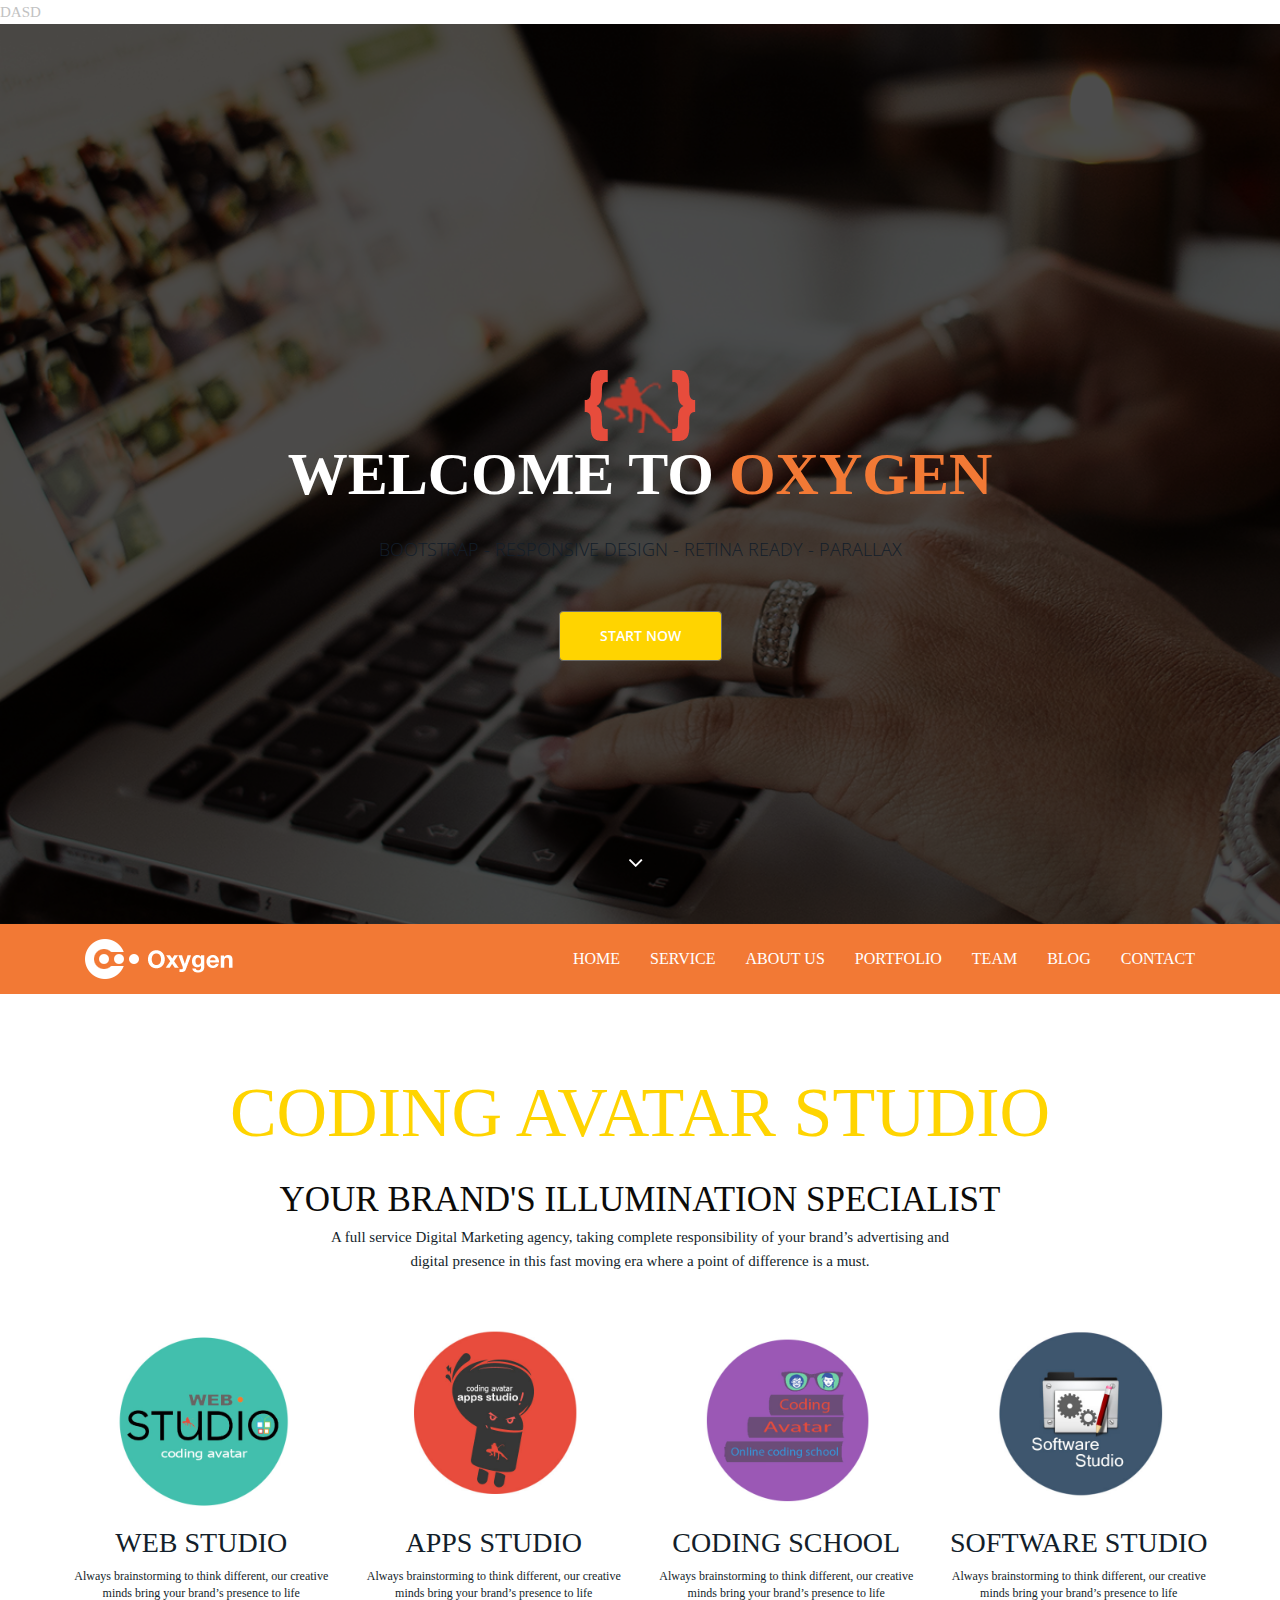
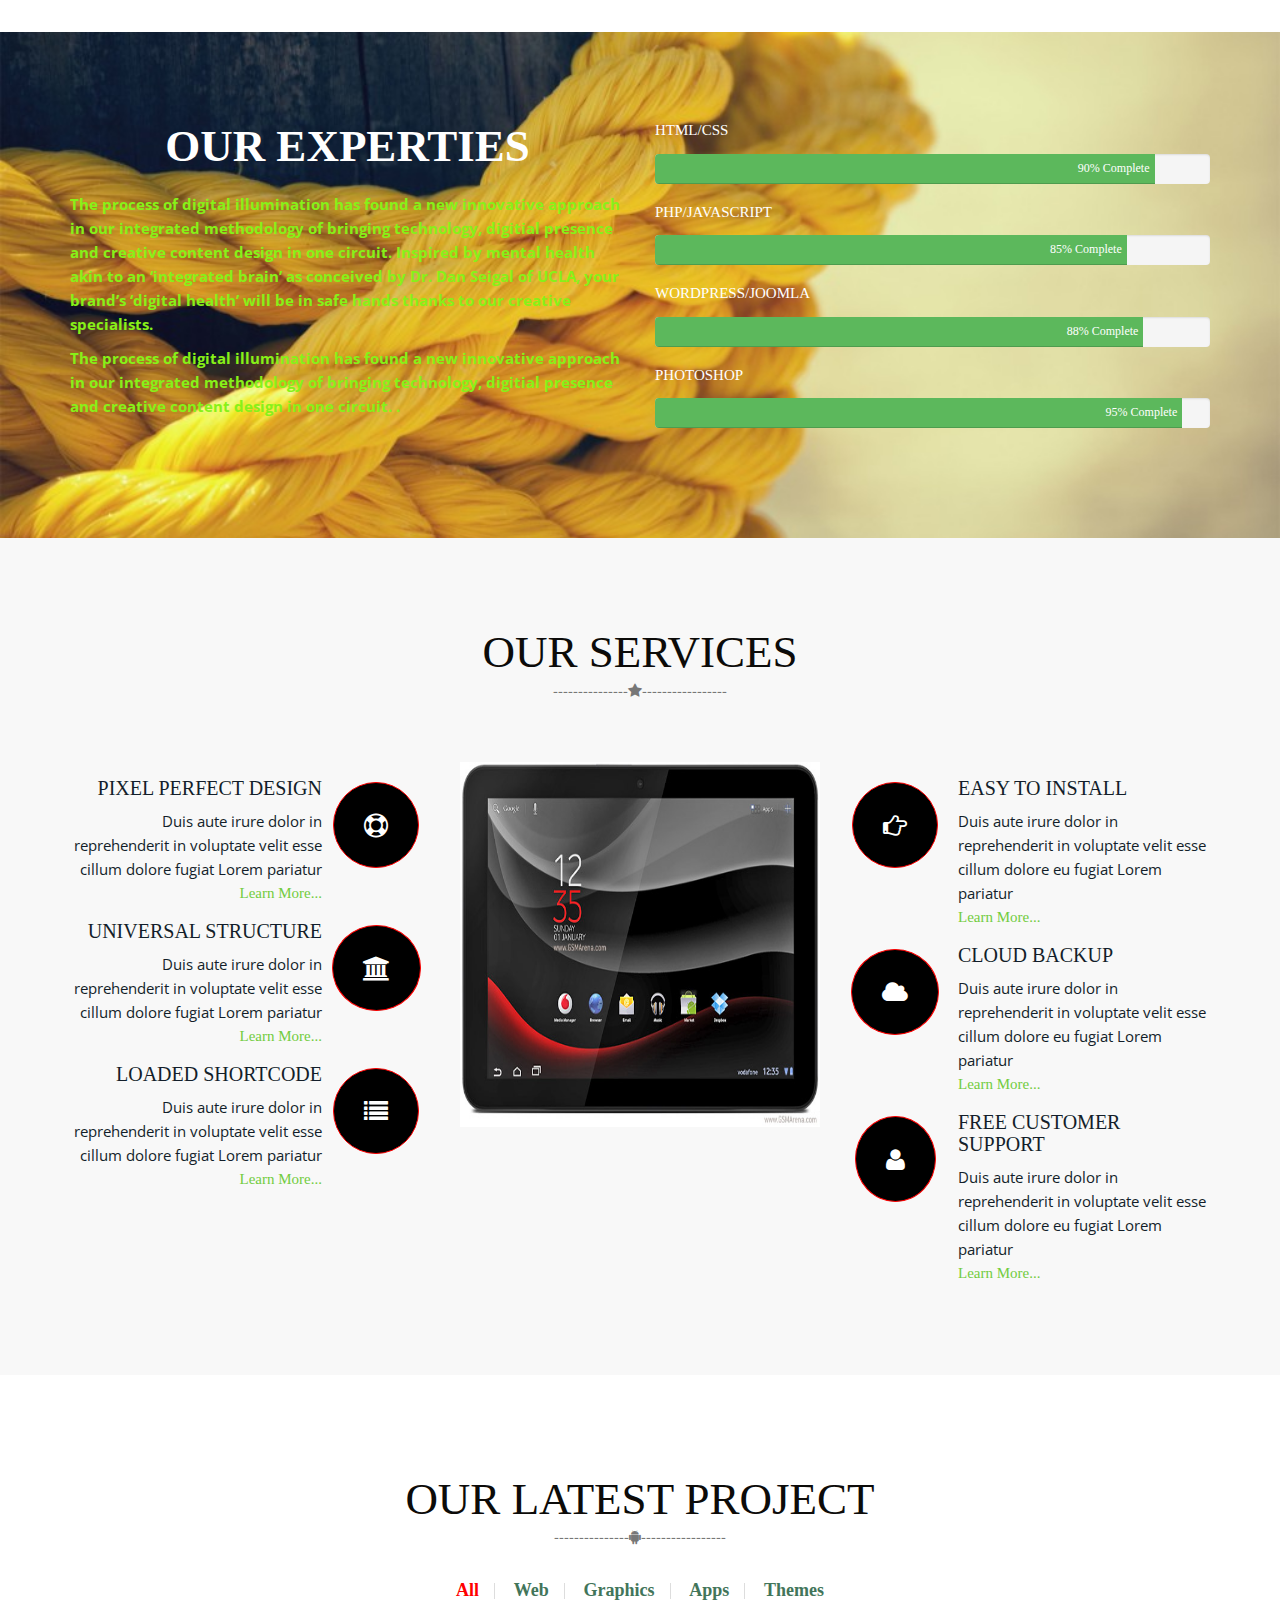
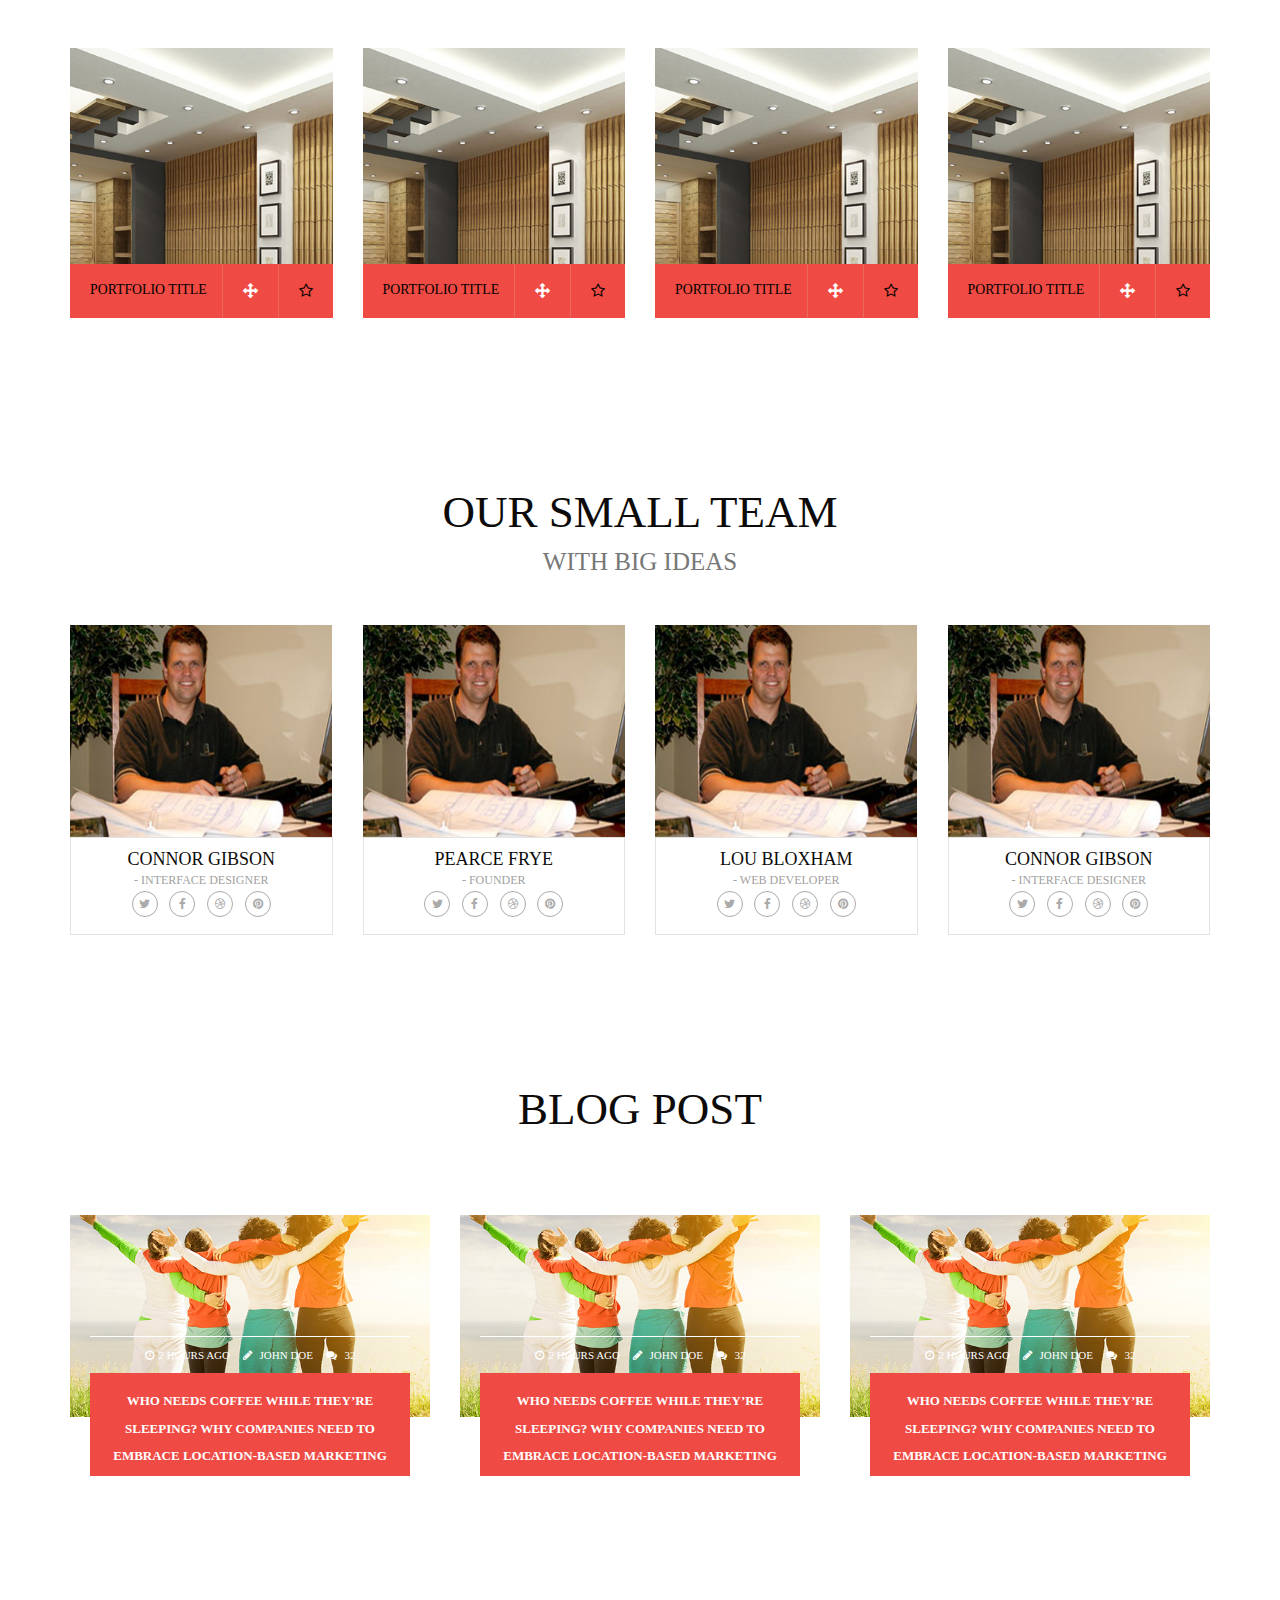
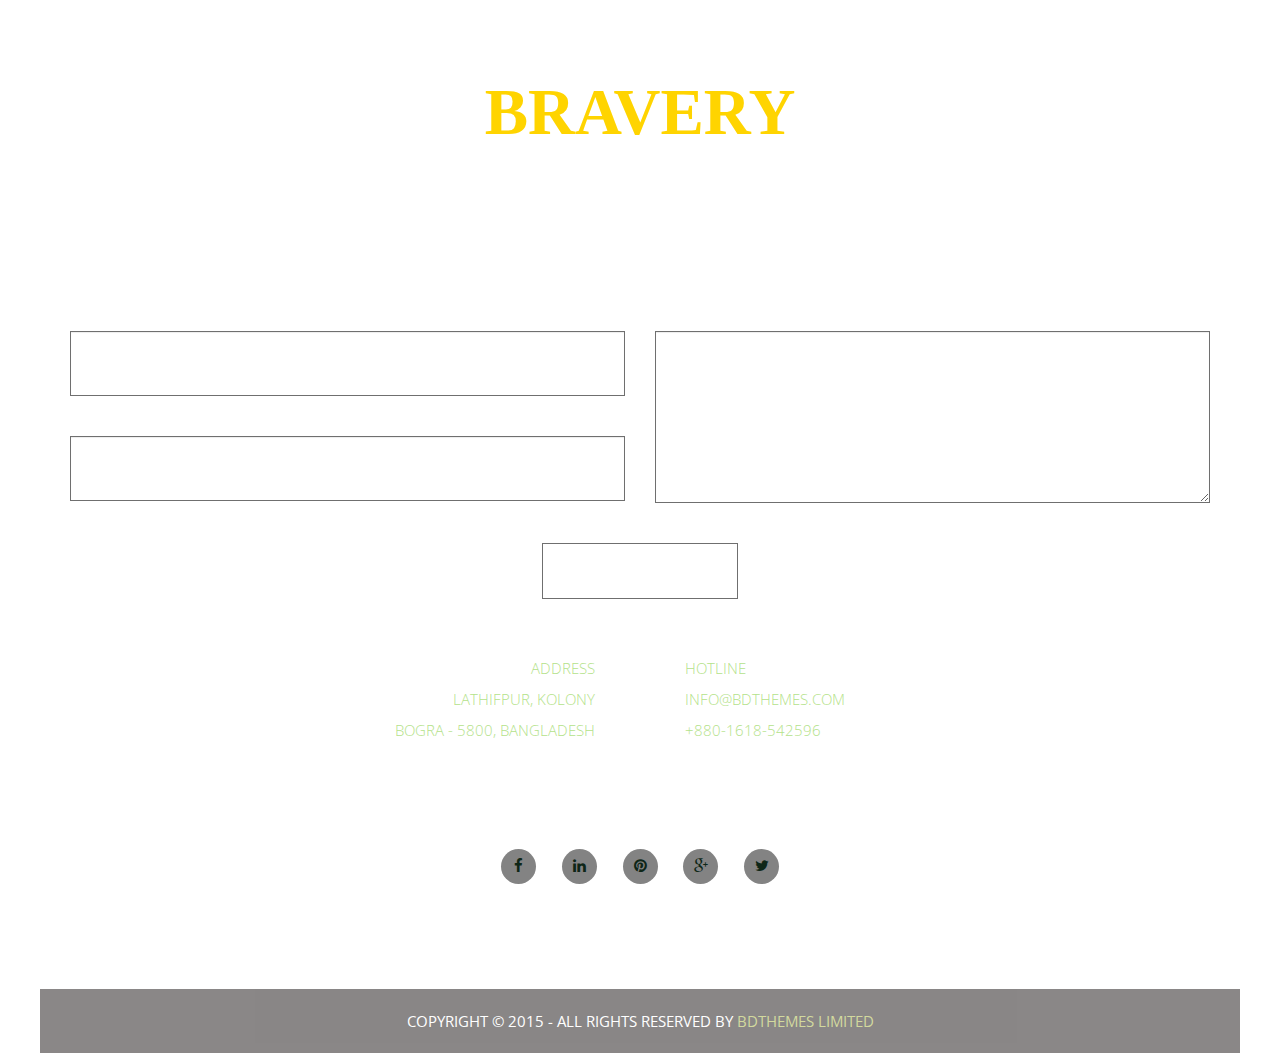
==== codingavatar/index.html @ c929481c "init" ====
<!DOCTYPE html>
	<html lang="en">
	<head>
		<meta charset="utf-8">
		<meta name="viewport" content="width=device-width, initial-scale=1.0">
		<meta name="description" content="">
		<meta name="author" content="">
		<title>CodingAvatar Inc.|Software|Apps|Web design</title>
		<link rel="shortcut icon" href="images/favicon.ico">		
	    <!-- google font-->

		<link href='http://fonts.googleapis.com/css?family=Open+Sans:300,400,600,700' rel='stylesheet' type='text/css'>


        <link rel="stylesheet" href="css/bootstrap.min.css">
        <link rel="stylesheet" href="css/font-awesome.min.css">

        <link rel="stylesheet" href="css/main.css">
        <link rel="stylesheet" href="css/main1.css">
		<link id="css-preset" href="css/presets/preset2.css" rel="stylesheet">
		<link href="css/responsive.css" rel="stylesheet">
        <link rel="stylesheet" href="css/animate.css">
        <link rel="stylesheet" href="reset.css">
        <link rel="stylesheet" href="style.css">
		

		
    </head>
    <body>
	DASD
	<div class="row"><div id="brwidth_slider" class="ui-slider ui-slider-horizontal ui-widget ui-widget-content ui-corner-all" aria-disabled="false"><div class="ui-slider-range ui-widget-header ui-corner-all ui-slider-range-max" style="width: 40%;"></div><a href="#" class="ui-slider-handle ui-state-default ui-corner-all" style="left: 60%;"></a></div></div>




	<header id="home">
    <div id="home-slider" class="carousel slide carousel-fade" data-ride="carousel">
      <div class="carousel-inner">
        <div class="item active" style="background-image: url(images/slider/1.jpg)">
          <div class="caption">
		   	<img src="img/logo.png" alt="logo" />
            <h1 class="animated fadeInLeftBig">Welcome to <span>Oxygen</span></h1>
            <p class="animated fadeInRightBig">Bootstrap - Responsive Design - Retina Ready - Parallax</p>
            <a data-scroll class="btn btn-start animated fadeInUpBig" href="#services">Start now</a>
          </div>
        </div>
        <div class="item" style="background-image: url(images/slider/2.jpg)">
          <div class="caption">
		  <img src="img/logo.png" alt="logo" />
            <h1 class="animated fadeInLeftBig">Say Hello to <span>Oxygen</span></h1>
            <p class="animated fadeInRightBig">Bootstrap - Responsive Design - Retina Ready - Parallax</p>
            <a data-scroll class="btn btn-start animated fadeInUpBig" href="#services">Start now</a>
          </div>
        </div>
        <div class="item" style="background-image: url(images/slider/3.jpg)">
          <div class="caption">
		  <img src="img/logo.png" alt="logo" />
            <h1 class="animated fadeInLeftBig">We are <span>Creative</span></h1>
            <p class="animated fadeInRightBig">Bootstrap - Responsive Design - Retina Ready - Parallax</p>
            <a data-scroll class="btn btn-start animated fadeInUpBig" href="#services">Start now</a>
          </div>
        </div>
      </div>
      <a class="left-control" href="#home-slider" data-slide="prev"><i class="fa fa-angle-left"></i></a>
      <a class="right-control" href="#home-slider" data-slide="next"><i class="fa fa-angle-right"></i></a>

      <a id="tohash" href="#s3"><i class="fa fa-angle-down"></i></a>

    </div><!--/#home-slider-->
	    <div class="main-nav">
      <div class="container">
        <div class="navbar-header">
          <a class="navbar-brand" href="index.html">
            <h1><img class="img-responsive" src="images/logo.png" alt="logo"></h1>
          </a>                    
        </div>
        <div class="collapse navbar-collapse">
          <ul class="nav navbar-nav navbar-right">                 
            <li class="scroll active"><a href="#home">Home</a></li>
            <li class="scroll"><a href="#services">Service</a></li> 
            <li class="scroll"><a href="#about-us">About Us</a></li>                     
            <li class="scroll"><a href="#portfolio">Portfolio</a></li>
            <li class="scroll"><a href="#team">Team</a></li>
            <li class="scroll"><a href="#blog">Blog</a></li>
            <li class="scroll"><a href="#contact">Contact</a></li>       
          </ul>
        </div>
      </div>
    </div><!--/#main-nav-->
	
  </header><!--/#home-->
<section class="creative_area padding-top-80 padding-bottom-20" id="s1top">
    <div class="container">
        <div class="row">
            <div class="col-md-12 col-sm-12">
                    <div class="creative_heading_text text-center">                        
                            <h1 class="padding-bottom-30 wow bounce" data-wow-duration="1.5s" data-wow-delay=".25s">Coding Avatar Studio</h1>
							<h2 class="wow bounce" data-wow-duration="1.5s" data-wow-delay=".25s">Your Brand's Illumination Specialist</h2>
                            <p class="wow fadeIn" data-wow-duration="1.5s" data-wow-delay=".25s">A full service Digital Marketing agency, taking complete responsibility of your brand’s advertising and digital presence in this fast moving era where a point of difference is a must.</p>
                    </div>
            </div>
            
            <div class="creative_icon">
				<div class="col-md-3 col-sm-3">
                    <div class="single_crietive  wow zoomIn" >
                        <div class="about_img_icon ">
                            <img src="img/webstudion.jpg" alt=""/>

                        </div>
                        <div class="about_info">
                            <h4>WEB STUDIO</h4>
                            <p>Always brainstorming to think different, our creative minds bring your brand’s presence to life</p>
                        </div>
                    </div>
                </div>
				<div class="col-md-3 col-sm-3">
                    <div class="single_crietive  wow zoomIn" >
                        <div class="about_img_icon ">
                            <img src="img/appsstido1.jpg" alt=""/>

                        </div>
                        <div class="about_info">
                            <h4>APPS STUDIO</h4>
                            <p>Always brainstorming to think different, our creative minds bring your brand’s presence to life</p>
                        </div>
                    </div>
                </div>                
				<div class="col-md-3 col-sm-3">
                    <div class="single_crietive  wow zoomIn" >
                        <div class="about_img_icon ">
                            <img src="img/school.jpg" alt=""/>

                        </div>
                        <div class="about_info">
                            <h4>CODING SCHOOL</h4>
                            <p>Always brainstorming to think different, our creative minds bring your brand’s presence to life</p>
                        </div>
                    </div>
                </div>
				<div class="col-md-3 col-sm-3">
                    <div class="single_crietive  wow zoomIn" >
                        <div class="about_img_icon ">
                            <img src="img/software.jpg" alt=""/>

                        </div>
                        <div class="about_info">
                            <h4>SOFTWARE STUDIO</h4>
                            <p>Always brainstorming to think different, our creative minds bring your brand’s presence to life</p>
                        </div>
                    </div>
                </div>
            </div>
        </div>
    </div>
</section>
 
         <!-- start experties area -->
        <section class="skill_area padding-bottom-90 padding-top-90">
		
            <div class="container">
                <div class="row">
				<div class="col-md-6">
				         
				            <div class="skill_text wow fadeInLeft">
                                      <h2 class="padding-bottom-20 text-center">Our Experties</h2>
										<p>The process of digital illumination has found a new innovative approach in our integrated methodology of bringing technology, digitial presence and creative content design in one circuit. Inspired by mental health akin to an ‘integrated brain’ as conceived by Dr. Dan Seigal of UCLA, your brand’s ‘digital health’ will be in safe hands thanks to our creative specialists.</p> 
										<p>The process of digital illumination has found a new innovative approach in our integrated methodology of bringing technology, digitial presence and creative content design in one circuit. .</p> 
										  
									
							 </div>
				          
				</div>
				<div class="col-md-6">
                    <div class="skill wow flipInX">
                       
                        <div class="single_skill">
                            <h4>HTML/CSS</h4> 
								<div class="progress">
									  <div class="progress-bar progress-bar-success progress_style" role="progressbar" aria-valuenow="90" aria-valuemin="0" aria-valuemax="100" style="width: 90%">
										<span>90% Complete</span>
									  </div>
								</div>
                        </div>
                        <div class="single_skill">
                            <h4>PHP/JAVASCRIPT</h4>  						
								<div class="progress">
									  <div class="progress-bar progress-bar-success progress_style" role="progressbar" aria-valuenow="85" aria-valuemin="0" aria-valuemax="100" style="width: 85%">
										<span>85% Complete</span>
									  </div>
								</div>                  
                       <div class="single_skill">
                            <h4>WORDPRESS/JOOMLA</h4> 
								<div class="progress">
									  <div class="progress-bar progress-bar-success progress_style" role="progressbar" aria-valuenow="88" aria-valuemin="0" aria-valuemax="100" style="width: 88%">
										<span>88% Complete</span>
									  </div>
								</div>  

                        </div>
                        <div class="single_skill">
                            <h4>PHOTOSHOP</h4> 
								<div class="progress">
									  <div class="progress-bar progress-bar-success progress_style" role="progressbar" aria-valuenow="95" aria-valuemin="0" aria-valuemax="100" style="width: 95%">
										<span>95% Complete</span>
									  </div>
								</div>  
                        </div>
                    </div>
				</div>
                </div>
            </div>
        </section>
		<!--service area start-->
<section class="service_area" id="s2">

   <div class="container">
      			   		<h2 class="text-center section-title">Our Services</h2>
	                    <p class="text-center text-muted padding-bottom-50"><span >---------------<i class="fa fa-star"></i>-----------------</span></p>
   
		<div class="row">
   		    <div class="col-md-4">                  	 
				   <div class="single_service_item_left wow fadeInLeft">
							<div class="left_service_icon">
									<a href=""><i class="fa fa-life-saver icon_style"></i></a>
							</div>
							<div class="left_service_content">
								<h4>Pixel Perfect Design</h4>
								<p>Duis aute irure dolor in reprehenderit in voluptate velit esse cillum dolore fugiat Lorem pariatur</p>
								<a href="#">Learn More...</a>
							</div>
					</div>	
					<div class="single_service_item_left wow fadeInLeft">
							<div class="left_service_icon">
								<a href=""><i class="fa fa-university icon_style"></i></a>
							</div>
							<div class="left_service_content">
								<h4>Universal Structure</h4>
								<p>Duis aute irure dolor in reprehenderit in voluptate velit esse cillum dolore fugiat Lorem pariatur</p>
								<a href="#">Learn More...</a>
							</div>
					</div>				
					<div class="single_service_item_left wow fadeInLeft">
							<div class="left_service_icon">
								<a href=""><i class="fa fa-list icon_style"></i></a>
							</div>
							<div class="left_service_content">
								<h4>Loaded Shortcode</h4>
								<p>Duis aute irure dolor in reprehenderit in voluptate velit esse cillum dolore fugiat Lorem pariatur</p>
								<a href="#">Learn More...</a>
							</div>
					</div>	
			</div>
			<div class="col-md-4">
					<div class="service_item_image">
						<img src="img/tab.jpg" alt="" />
					</div>		   
			</div>
			<div class="col-md-4">                    
					<div class="single_service_item_right wow fadeInRight">
							<div class="right_service_icon">
								<a href=""><i class="fa fa-hand-o-right icon_style"></i></a>
							</div>
							<div class="right_service_content">
								<h4>Easy To Install</h4>
								<p>Duis aute irure dolor in reprehenderit in voluptate velit esse cillum dolore eu fugiat Lorem pariatur</p>
								<a href="#">Learn More...</a>
							</div>
					</div>
					<div class="single_service_item_right wow fadeInRight">
							<div class="right_service_icon">
								<a href=""><i class="fa fa-cloud icon_style"></i></a>
							</div>
							<div class="right_service_content">
								<h4>Cloud Backup</h4>
								<p>Duis aute irure dolor in reprehenderit in voluptate velit esse cillum dolore eu fugiat Lorem pariatur</p>
								<a href="#">Learn More...</a>
							</div>
					</div>			
					<div class="single_service_item_right wow fadeInRight">
							<div class="right_service_icon">
								<a href=""><i class="fa fa-user icon_style"></i></a>
							</div>
							<div class="right_service_content">
								<h4>Free Customer Support</h4>
								<p>Duis aute irure dolor in reprehenderit in voluptate velit esse cillum dolore eu fugiat Lorem pariatur</p>
								<a href="#">Learn More...</a>
							</div>
					</div>				
			</div>
		</div>
   </div>

</section>

<!--start portfolio area -->
<section class="portfolio_area padding-top-100 padding-bottom-50" id="s4">

		<div class="container">
		                     <div class="project">
							    <h2 class="text-center padding-bottom-5">Our Latest Project</h2>
								<p class="text-center text-muted padding-bottom-10"><span >---------------<i class="fa fa-android"></i>-----------------</span></p>
							 </div> 
			<div class="row">
			                <div class="col-md-12">
							      <div class="our_project no-space-mp">
										<ul>
											<li><a href="" class="active">All</a></li>
											<li><a href="">Web</a></li>
											<li><a href="">Graphics</a></li>
											<li><a href="">Apps</a></li>
											<li><a href="">Themes</a></li>
										</ul>
							      </div>
							</div>
						<div class="all_project margin-top-80">
 							<div class="col-md-3 padding-bottom-20" >
									<div class="single_portfolio_item">
											<div class="portfolio_image">
											    <a href="portfolio-detail.html" title=""><img src="img/portfolio_9.jpg" alt="" class="img-responsive"></a>
											</div> 
											<div class="portfolio_info">
												<div class="portfolio_info_inner clearfix">
													<div class="portfolio_title">
													     <h4 class="bottom-0"><a href="#">Portfolio Title</a></h4>
													</div>
													<div class="portfolio_star">
													     <a href="#"><i class="fa fa-star-o"></i></a>
													</div>
													<div class="portfolio_link">
													     <a href="#"><i class="fa fa-arrows"></i></a>
													</div>
												</div>
											</div> 
									</div> 
							</div>  							<div class="col-md-3 padding-bottom-20" >
									<div class="single_portfolio_item">
											<div class="portfolio_image">
											    <a href="portfolio-detail.html" title=""><img src="img/portfolio_9.jpg" alt="" class="img-responsive"></a>
											</div> 
											<div class="portfolio_info">
												<div class="portfolio_info_inner clearfix">
													<div class="portfolio_title">
													     <h4 class="bottom-0"><a href="#">Portfolio Title</a></h4>
													</div>
													<div class="portfolio_star">
													     <a href="#"><i class="fa fa-star-o"></i></a>
													</div>
													<div class="portfolio_link">
													     <a href="#"><i class="fa fa-arrows"></i></a>
													</div>
												</div>
											</div> 
									</div> 
							</div>  							<div class="col-md-3 padding-bottom-20" >
									<div class="single_portfolio_item">
											<div class="portfolio_image">
											    <a href="portfolio-detail.html" title=""><img src="img/portfolio_9.jpg" alt="" class="img-responsive"></a>
											</div> 
											<div class="portfolio_info">
												<div class="portfolio_info_inner clearfix">
													<div class="portfolio_title">
													     <h4 class="bottom-0"><a href="#">Portfolio Title</a></h4>
													</div>
													<div class="portfolio_star">
													     <a href="#"><i class="fa fa-star-o"></i></a>
													</div>
													<div class="portfolio_link">
													     <a href="#"><i class="fa fa-arrows"></i></a>
													</div>
												</div>
											</div> 
									</div> 
							</div>  							<div class="col-md-3 padding-bottom-20" >
									<div class="single_portfolio_item">
											<div class="portfolio_image">
											    <a href="portfolio-detail.html" title=""><img src="img/portfolio_9.jpg" alt="" class="img-responsive"></a>
											</div> 
											<div class="portfolio_info">
												<div class="portfolio_info_inner clearfix">
													<div class="portfolio_title">
													     <h4 class="bottom-0"><a href="#">Portfolio Title</a></h4>
													</div>
													<div class="portfolio_star">
													     <a href="#"><i class="fa fa-star-o"></i></a>
													</div>
													<div class="portfolio_link">
													     <a href="#"><i class="fa fa-arrows"></i></a>
													</div>
												</div>
											</div> 
									</div> 
							</div> 	
						</div>
			</div>
		</div>

</section>		
	<!--our team area strat-->
<section class="team_area padding-top-100 padding-bottom-50" id="s3">
		<div class="container">	
				                    <div class="project">
							               <h2 class="text-center padding-bottom-10">Our Small Team</h2>
								           <h4 class="text-center text-muted padding-bottom-50">With Big Ideas</h4>
							        </div> 
		    <div class="row">
		            <div class="col-md-3">
						 <div class="single_team">
								<div class="single_team_img">
								       <img src="img/team1.jpg" alt="" />
								</div>
								<div class="single_team_text text-center">
								     <h3>Connor Gibson <span>- Interface Designer</span></h3>
								  
									  <div class="single_team_icon">
											  <ul>
												<li><a href="#" title="twitter"><i class="fa fa-twitter"></i></a></li>
												<li><a href="#" title="facebook"><i class="fa fa-facebook"></i></a></li>
												<li><a href="#" title="dribbble"><i class="fa fa-dribbble"></i></a></li>
												<li><a href="#" title="pinterest"><i class="fa fa-pinterest"></i></a></li>
											  </ul>
									  </div>
								</div>
						   </div>
					</div>
		            <div class="col-md-3">
						 <div class="single_team">
								<div class="single_team_img">
								       <img src="img/team1.jpg" alt="" />
								</div>
								<div class="single_team_text text-center">
								     <h3>PEARCE FRYE <span>- Founder</span></h3>
								  
									  <div class="single_team_icon">
											  <ul>
												<li><a href="#" title="twitter"><i class="fa fa-twitter"></i></a></li>
												<li><a href="#" title="facebook"><i class="fa fa-facebook"></i></a></li>
												<li><a href="#" title="dribbble"><i class="fa fa-dribbble"></i></a></li>
												<li><a href="#" title="pinterest"><i class="fa fa-pinterest"></i></a></li>
											  </ul>
									  </div>
								</div>
						   </div>
					</div>		           
					<div class="col-md-3">
						 <div class="single_team">
								<div class="single_team_img">
								       <img src="img/team1.jpg" alt="" />
								</div>
								<div class="single_team_text text-center">
								     <h3>LOU BLOXHAM <span>- Web Developer</span></h3>
								  
									  <div class="single_team_icon">
											  <ul>
												<li><a href="#" title="twitter"><i class="fa fa-twitter"></i></a></li>
												<li><a href="#" title="facebook"><i class="fa fa-facebook"></i></a></li>
												<li><a href="#" title="dribbble"><i class="fa fa-dribbble"></i></a></li>
												<li><a href="#" title="pinterest"><i class="fa fa-pinterest"></i></a></li>
											  </ul>
									  </div>
								</div>
						   </div>
					</div>		            
					<div class="col-md-3">
						 <div class="single_team">
								<div class="single_team_img">
								       <img src="img/team1.jpg" alt="" />
								</div>
								<div class="single_team_text text-center">
								     <h3>Connor Gibson <span>- Interface Designer</span></h3>
								  
									  <div class="single_team_icon">
											  <ul>
												<li><a href="#" title="twitter"><i class="fa fa-twitter"></i></a></li>
												<li><a href="#" title="facebook"><i class="fa fa-facebook"></i></a></li>
												<li><a href="#" title="dribbble"><i class="fa fa-dribbble"></i></a></li>
												<li><a href="#" title="pinterest"><i class="fa fa-pinterest"></i></a></li>
											  </ul>
									  </div>
								</div>
						   </div>
					</div>			           			           	            
		   </div>
		</div>
</section>
	
	<!--our team area strat-->
<section class="blog_area padding-top-100 padding-bottom-80" id="s5">
		<div class="container">	
				                    <div class="project">
							            <h2 class="text-center padding-bottom-80"> Blog Post</h2>
									</div> 
		   <div class="row">
		       <div class="col-md-4">
			        <div class="blog_item">
							<div class="blog_img">	
                                          <div class="mark"></div>							
										<div class="bolog_action">
										      <span><a href="#"><i class="fa fa-eye"></i></a></span>
										</div>
									<img class="img-responsive" src="img/post_1_small.jpg" alt="">
							</div> 
						
							<div class="blog_info">
								<div class="blog_info_inner">
										<div class="blog_info_icon">
												<span><i class="fa fa-clock-o"></i>2 hours ago</span>
												<span><i class="fa fa-pencil"></i> <a href="author-category.html">John Doe</a></span>
												<span><i class="fa fa-comments"></i> 32</span>
										</div>
										<div class="blog_title">
										     <h4><a href="blog-detail.html">Who needs coffee while they’re sleeping? Why companies need to embrace location-based marketing</a></h4>
										</div>
								</div>
					       </div> 
				    </div> 
			   </div>		       
			   <div class="col-md-4">
			        <div class="blog_item">
							<div class="blog_img">									
										<div class="bolog_action">
										      <span><a href="#"><i class="fa fa-eye"></i></a></span>
										</div>
									<img class="img-responsive" src="img/post_1_small.jpg" alt="">
							</div> 
						
							<div class="blog_info">
								<div class="blog_info_inner">
										<div class="blog_info_icon">
												<span><i class="fa fa-clock-o"></i>2 hours ago</span>
												<span><i class="fa fa-pencil"></i> <a href="author-category.html">John Doe</a></span>
												<span><i class="fa fa-comments"></i> 32</span>
										</div>
										<div class="blog_title">
										     <h4><a href="blog-detail.html">Who needs coffee while they’re sleeping? Why companies need to embrace location-based marketing</a></h4>
										</div>
								</div>
					       </div> 
				    </div> 
			   </div>	
			   <div class="col-md-4">
			        <div class="blog_item">
							<div class="blog_img">									
										<div class="bolog_action">
										      <span><a href="#"><i class="fa fa-eye"></i></a></span>
										</div>
									<img class="img-responsive" src="img/post_1_small.jpg" alt="">
							</div> 
						
							<div class="blog_info">
								<div class="blog_info_inner">
										<div class="blog_info_icon">
												<span><i class="fa fa-clock-o"></i>2 hours ago</span>
												<span><i class="fa fa-pencil"></i> <a href="author-category.html">John Doe</a></span>
												<span><i class="fa fa-comments"></i> 32</span>
										</div>
										<div class="blog_title">
										     <h4><a href="blog-detail.html">Who needs coffee while they’re sleeping? Why companies need to embrace location-based marketing</a></h4>
										</div>
								</div>
					       </div> 
				    </div> 
			   </div>
           </div>
        </div>
</section>		
		
	  
 <!-- start footer -->
        <footer id="s6" class="footer_area margin-top-100">
            <div class="container">
                <div class="row">
                    <div class="footer">
                        <div class="contact_title margin-top-90">
                            <h1>Bravery</h1>
                            <p>
                                Lorem ipsum dolor sit amet, consectetur adipiscing elit. Curabitur sit amet scelerisque dolor. Mauris mattis euismod ante pharetra ullamcorper. Vivamus sed libero mi. 
                            </p>
                        </div>
                        <div class="footer_contact margin-tb-50">
                            <form id="main-contact-form" class="contact-form" name="contact-form" method="post" action="contact_process.php">
                                <div class="col-sm-12">
                                    <div class="contact_title margin-bottom-40">
                                        <h4>Contact US</h4>
                                    </div>
                                </div>
                                <div class="section_content">
                                    <div class="col-sm-6">
                                        <div class="left_input">
                                            <div class="form-group">
                                                <input placeholder="Name" type="text" name="name" class="form-control" required="required">
                                            </div>
                                            <div class="form-group">
                                                <input placeholder="Email" type="email" name="email" class="form-control" required="required">
                                            </div>
                                        </div>
                                    </div>
                                    <div class="col-sm-6">
                                        <div class="right_input">
                                            <div class="form-group">
                                                <textarea placeholder="Massage" name="message" id="message" required="required" class="form-control"></textarea>
                                            </div>
                                        </div>
                                    </div>
                                    <div class="col-sm-12">
                                        <div class="form-group submit_button">
                                            <input class="btn btn-warning btn-md" type="submit" name="submit" value="Send Now" />
                                        </div>
                                    </div>
                                </div>
                            </form>
                        </div>
                        <div class="row">
                            <div class="contact_area padding-top-50 margin-bottom-100">
                                <div class="col-md-6 col-sm-6 col-xs-12">
                                    <div class="address_area floatright">
                                        <ul>
                                            <li>Address</li>
                                            <li>Lathifpur, Kolony</li>
                                            <li>Bogra - 5800, Bangladesh</li>
                                        </ul>
                                    </div>
                                </div>
                                <div class="col-md-6 col-sm-6 col-xs-12">
                                    <div class="hotline_area floatleft">
                                        <ul>
                                            <li>Hotline</li>
                                            <li>Info@bdthemes.com</li>
                                            <li>+880-1618-542596</li>
                                        </ul>
                                    </div>
                                </div>
                            </div>
                        </div>
                        <div class="row">
                            <div class="social_icons">
                                <ul>
                                    <li><a href="#"><i class="fa fa-facebook"></i></a></li>
                                    <li><a href="#"><i class="fa fa-linkedin"></i></a></li>
                                    <li><a href="#"><i class="fa fa-pinterest"></i></a></li>
                                    <li><a href="#"><i class="fa fa-google-plus"></i></a></li>
                                    <li><a href="#"><i class="fa fa-twitter"></i></a></li>
                                </ul>
                            </div>
                        </div>
                        <div class="row">
                            <div class="footer_menu margin-tb-40">
                                <nav>
                                    <ul>
                                        <li><a class="page-scroll" href="index.html">Home</a></li>
                                        <li><a class="page-scroll" href="#feature">About</a></li>
                                        <li><a class="page-scroll" href="#team">Team</a></li>
                                        <li><a class="page-scroll" href="#services">Services</a></li>
                                        <li><a class="page-scroll" href="#our_work">Work</a></li>
                                        <li><a class="page-scroll" href="#contact">Contact</a></li>
                                    </ul>
                                </nav>
                            </div>
         
                        
                        </div>
						<div class="row">
                            <div class="footer_copyright">
                                <p class="padding-top-20 padding-bottom-20 ">Copyright © 2015 - all rights reserved by <a href="#">bdthemes limited</a></p>
                            </div>
                        </div>
                    </div>
                </div>
            </div>
        </footer>
        <!-- end footer -->	  		
		
		
		
		
		
		
		
		
		
		
		
		


        <script src="https://ajax.googleapis.com/ajax/libs/jquery/2.1.3/jquery.min.js"></script>        
		<script src="js/bootstrap.min.js"></script>		
		<script src="js/main.js"></script>
		<script type="text/javascript" src="js/main.js"></script>		




    </body>
</html>
---- codingavatar/css/main.css ----
/*! HTML5 Boilerplate v5.2.0 | MIT License | https://html5boilerplate.com/ */

/*
 * What follows is the result of much research on cross-browser styling.
 * Credit left inline and big thanks to Nicolas Gallagher, Jonathan Neal,
 * Kroc Camen, and the H5BP dev community and team.
 */

/* ==========================================================================
   Base styles: opinionated defaults
   ========================================================================== */

html {
    color: #222;
    font-size: 1em;
    line-height: 1.4;
}

/*
 * Remove text-shadow in selection highlight:
 * https://twitter.com/miketaylr/status/12228805301
 *
 * These selection rule sets have to be separate.
 * Customize the background color to match your design.
 */

::-moz-selection {
    background: #b3d4fc;
    text-shadow: none;
}

::selection {
    background: #b3d4fc;
    text-shadow: none;
}

/*
 * A better looking default horizontal rule
 */

hr {
    display: block;
    height: 1px;
    border: 0;
    border-top: 1px solid #ccc;
    margin: 1em 0;
    padding: 0;
}

/*
 * Remove the gap between audio, canvas, iframes,
 * images, videos and the bottom of their containers:
 * https://github.com/h5bp/html5-boilerplate/issues/440
 */

audio,
canvas,
iframe,
img,
svg,
video {
    vertical-align: middle;
}

/*
 * Remove default fieldset styles.
 */

fieldset {
    border: 0;
    margin: 0;
    padding: 0;
}

/*
 * Allow only vertical resizing of textareas.
 */

textarea {
    resize: vertical;
}

/* ==========================================================================
   Browser Upgrade Prompt
   ========================================================================== */

.browserupgrade {
    margin: 0.2em 0;
    background: #ccc;
    color: #000;
    padding: 0.2em 0;
}

/* ==========================================================================
   Author's custom styles
   ========================================================================== */

















/* ==========================================================================
   Helper classes
   ========================================================================== */

/*
 * Hide visually and from screen readers:
 */

.hidden {
    display: none !important;
}

/*
 * Hide only visually, but have it available for screen readers:
 * http://snook.ca/archives/html_and_css/hiding-content-for-accessibility
 */

.visuallyhidden {
    border: 0;
    clip: rect(0 0 0 0);
    height: 1px;
    margin: -1px;
    overflow: hidden;
    padding: 0;
    position: absolute;
    width: 1px;
}

/*
 * Extends the .visuallyhidden class to allow the element
 * to be focusable when navigated to via the keyboard:
 * https://www.drupal.org/node/897638
 */

.visuallyhidden.focusable:active,
.visuallyhidden.focusable:focus {
    clip: auto;
    height: auto;
    margin: 0;
    overflow: visible;
    position: static;
    width: auto;
}

/*
 * Hide visually and from screen readers, but maintain layout
 */

.invisible {
    visibility: hidden;
}

/*
 * Clearfix: contain floats
 *
 * For modern browsers
 * 1. The space content is one way to avoid an Opera bug when the
 *    `contenteditable` attribute is included anywhere else in the document.
 *    Otherwise it causes space to appear at the top and bottom of elements
 *    that receive the `clearfix` class.
 * 2. The use of `table` rather than `block` is only necessary if using
 *    `:before` to contain the top-margins of child elements.
 */

.clearfix:before,
.clearfix:after {
    content: " "; /* 1 */
    display: table; /* 2 */
}

.clearfix:after {
    clear: both;
}

/* ==========================================================================
   EXAMPLE Media Queries for Responsive Design.
   These examples override the primary ('mobile first') styles.
   Modify as content requires.
   ========================================================================== */

@media only screen and (min-width: 35em) {
    /* Style adjustments for viewports that meet the condition */
}

@media print,
       (-webkit-min-device-pixel-ratio: 1.25),
       (min-resolution: 1.25dppx),
       (min-resolution: 120dpi) {
    /* Style adjustments for high resolution devices */
}

/* ==========================================================================
   Print styles.
   Inlined to avoid the additional HTTP request:
   http://www.phpied.com/delay-loading-your-print-css/
   ========================================================================== */

@media print {
    *,
    *:before,
    *:after {
        background: transparent !important;
        color: #000 !important; /* Black prints faster:
                                   http://www.sanbeiji.com/archives/953 */
        box-shadow: none !important;
        text-shadow: none !important;
    }

    a,
    a:visited {
        text-decoration: underline;
    }

    a[href]:after {
        content: " (" attr(href) ")";
    }

    abbr[title]:after {
        content: " (" attr(title) ")";
    }

    /*
     * Don't show links that are fragment identifiers,
     * or use the `javascript:` pseudo protocol
     */

    a[href^="#"]:after,
    a[href^="javascript:"]:after {
        content: "";
    }

    pre,
    blockquote {
        border: 1px solid #999;
        page-break-inside: avoid;
    }

    /*
     * Printing Tables:
     * http://css-discuss.incutio.com/wiki/Printing_Tables
     */

    thead {
        display: table-header-group;
    }

    tr,
    img {
        page-break-inside: avoid;
    }

    img {
        max-width: 100% !important;
    }

    p,
    h2,
    h3 {
        orphans: 3;
        widows: 3;
    }

    h2,
    h3 {
        page-break-after: avoid;
    }
}
---- codingavatar/css/main1.css ----
/*
  Theme Name: Oxygen
  Theme Uri: http://www.themeum.com
  Author: Themeum
  Author Uri: http://www.themeum.com
  Description: Onepage Site Template
  Version: 1.0
*/

/*************************
*******Typography******
**************************/

body {
  font-family: 'Open Sans', sans-serif;
  font-size: 14px;
  line-height: 24px;

}









/*************************
********Home CSS**********
**************************/
#home-slider {
  overflow: hidden;
  position: relative;
}

#home-slider .caption {
  position: absolute;
  top: 50%;
  margin-top: -104px;
  left: 0;
  right: 0;
  text-align: center;
  text-transform: uppercase;
  z-index: 15;
  font-size: 18px;
  font-weight: 300;
  color: #fff;
}

#home-slider .caption h1 {
  color: #fff;
  font-size: 60px;
  font-weight: 700;
  margin-bottom: 30px;
}

.caption .btn-start {
  color: #fff;
  font-size: 14px;
  font-weight: 600;
  padding:14px 40px;
  border: 1px solid #6e6d6c;
  border-radius: 4px;
  margin-top: 40px;
}

.caption .btn-start:hover {
  color: #fff
}

.carousel-fade .carousel-inner .item {
  opacity: 0;
  -webkit-transition-property: opacity;
  transition-property: opacity;
  background-repeat: no-repeat;
  background-size: cover;
  height: 2037px;
}

.carousel-fade .carousel-inner .item:after {
  content: " ";
  position: absolute;
  top: 0;
  bottom: 0;
  left: 0;
  right: 0;
  background: rgba(0,0,0,.7);
}

.carousel-fade .carousel-inner .active {
  opacity: 1;
}
.carousel-fade .carousel-inner .active.left,
.carousel-fade .carousel-inner .active.right {
  left: 0;
  opacity: 0;
  z-index: 1;
}
.carousel-fade .carousel-inner .next.left,
.carousel-fade .carousel-inner .prev.right {
  opacity: 1;
}
.carousel-fade .carousel-control {
  z-index: 2;
}

.left-control, .right-control {
  position: absolute;
  top: 50%;
  height: 51px;
  width: 51px;
  line-height: 48px;
  border-radius: 50%;
  border:1px solid #fff;  
  z-index: 20;
  font-size: 24px;
  color: #fff;
  text-align: center;
  -webkit-transition: all 0.5s ease;
  -moz-transition: all 0.5s ease;
  -ms-transition: all 0.5s ease;
  -o-transition: all 0.5s ease;
  transition: all 0.5s ease;
}

.left-control {
  left: -51px
} 

.right-control {
  right: -51px;
}

.left-control:hover, 
.right-control:hover {
  color: #fff;
}

#home-slider:hover .left-control {
  left:30px
} 

#home-slider:hover .right-control {
  right:30px
}

#home-slider .fa-angle-down {
  position: absolute;
  left: 50%;
  bottom: 50px;
  color: #fff;
  display: inline-block;
  width: 24px;
  margin-left: -12px;
  font-size: 24px;
  line-height: 24px;
  z-index: 999;
  -webkit-animation: bounce 3000ms infinite;
  animation: bounce 3000ms infinite;
}
---- codingavatar/css/presets/preset2.css ----
a,
#home-slider .caption h1 span, 
#twitter-carousel .item span, 
#footer .footer-bottom, 
#single-portfolio .close-folio-item:hover, 
.single-table.featured .btn.btn-primary, 
.contact-info ul li a:hover, 
#footer .footer-bottom a  {
	color: #f27935;
}

.btn.btn-primary:hover,
.btn-submit:hover {
  background-color: #db6625
}

a:hover, a:focus {
	color: #db6625;
}

.main-nav, 
.service-icon, 
.progress-bar.progress-bar-primary, 
.single-table.featured, 
.btn.btn-primary, 
.twitter-icon .fa-twitter, 
.twitter-left-control:hover, .twitter-right-control:hover, 
.post-icon, 
.entry-header .date:after, 
.btn-loadmore:hover, 
.btn-submit,
#footer, 
.caption .btn-start:hover, 
.left-control:hover, 
.right-control:hover, 
.folio-overview a:hover {
	background-color:#f27935;
}

.twitter-left-control:hover, 
.twitter-right-control:hover, 
.btn-loadmore:hover  {
	border: 1px solid #f27935;
}

.caption .btn-start:hover, 
.left-control:hover, 
.right-control:hover {
	border-color: #f27935;
}

.twitter-icon .fa-twitter:after {
	border-color: #f27935 transparent transparent;
}
---- codingavatar/css/responsive.css ----
/* lg */ 
@media (min-width: 1200px) {

}

/* md */
@media (min-width: 992px) and (max-width: 1199px) {

}

/* sm */
@media (min-width: 768px) and (max-width: 991px) {
 	.navbar-right li a {
		font-size: 12px;
		padding-right: 10px;
	}
	.social-icons ul li {
		margin-bottom: 10px;
	}
	.price {
		font-size: 16px;
		height: 110px;
		line-height: 30px;
		width: 100%;
	}
	.price span {
		font-size: 40px;
		margin-top: 27px;
	}
	.btn-signup {
		padding: 10px 20px;
	}
}

/* xs */
@media (max-width: 767px) {
	body {
		font-size: 14px;
	}
	#home-slider .caption h1 {
		font-size: 40px;
	}
	#home-slider .caption {
		font-size: 15px;
		padding: 0 30px;
	}
	.left-control, .right-control {
		font-size: 20px;
		height: 30px;
		line-height: 25px;
		width: 30px;
	}
	#home-slider:hover .right-control {
		right: 15px;
	}
	#home-slider:hover .left-control {
		left: 15px;
	}
	.caption .btn-start {
		font-size: 12px;
		padding: 10px 30px;
	}
	.navbar-brand {
		padding: 0 15px 15px;
	}
	.navbar-toggle {
	  border:1px solid #fff;
	}

	.navbar-toggle .icon-bar {
	  background-color: #fff;
	}
	.navbar-right li a {
		font-size: 13px;
		padding-bottom: 8px;
		padding-top: 10px;
	}

	/*services*/
	section {
		padding: 45px 0;
	}
	.heading {
		font-size: 14px;
		padding-bottom: 45px;
	}
	.heading h2 {
		font-size: 26px;
	}
	.service-info h3 {
		font-size: 20px;
	}
	.our-services .col-sm-4 {
		margin-bottom: 32px;
		padding-bottom: 20px;
	}
	.our-services .col-sm-4:nth-child(4), 
	.our-services .col-sm-4:nth-child(5), 
	.our-services .col-sm-4:nth-child(6) {
		padding-top: 0;
	}
	.service-icon {
		font-size: 30px;
		height: 65px;
		line-height: 62px;
		width: 65px;
	}
	.our-services .col-sm-4:hover .service-icon:before {
		height: 90px;
		width: 90px;
	}
	.about-info {
		text-align: center;
		margin-bottom: 50px;
	}
	.team-member {
		margin-bottom: 50px;
	}
	.team-members .col-sm-3, 
	.pricing-table .col-sm-3, 
	#portfolio .col-sm-3, 
	.blog-posts .col-sm-4  {
		width: 50%;
		float: left;
	}
	.social-icons ul li a {
		font-size: 14px;
		height: 30px;
		line-height: 30px;
		width: 30px;
	}	
	.count .col-xs-6 {
		margin-bottom: 35px;
	}
	#features {
		min-height: 330px;
	}
	#features i {
		font-size: 35px;
	}
	#features h3 {
		font-size: 25px;
	}
	.price span {
		font-size: 50px;
		margin-top: 25px;
	}
	.price {
		font-size: 18px;
		height: 110px;
		line-height: 35px;
		width: 130px;
	}
	.single-table ul {
		margin-top: 22px;
	}
	.single-table ul li {
		font-size: 14px;
		margin-top: 15px;
	}
	.btn-signup {
		font-size: 12px;
		margin-top: 25px;
		padding: 10px 35px;
	}
	.single-table{
		margin-bottom: 40px;
		padding: 20px;
	}
	#twitter {
		padding-bottom: 75px;
	}
	.twitter-left-control, 
	.twitter-right-control {
		top: inherit;
		bottom: 30px;
		height: 25px;
		width: 25px;
		line-height: 23px;
		font-size: 14px;
	}
	.twitter-left-control {
		left: 40%
	} 
	.twitter-right-control {
		right: 40%
	}
	#blog {
		overflow: hidden;
	}
	.entry-header h2 {
		line-height: 20px;
	}
	.blog-posts .col-sm-4 {
		margin-bottom: 35px;
	}
	.load-more {
		margin-top: 35px;
	}
	.btn-loadmore {
		font-size: 12px;
		padding: 15px 75px;
	}
	#contact-us .heading {
		padding-top: 35px;
	}
	.contact-info {
		padding-left: 0;
	}
	#footer .footer-bottom {
		text-align: center;
	}
	.footer-bottom p.pull-right {
		float: none !important;
	}
}

/* XS Portrait */
@media (max-width: 479px) {
  
	.team-members .col-sm-3, 
	.pricing-table .col-sm-3, 
	#portfolio .col-sm-3, 
	.blog-posts .col-sm-4 {
		width:100%;
		float: none;
	}
}
---- codingavatar/style.css ----
/*

*/

.header_logo_top{
    text-align: center;
    z-index: 99999;
}
.header_logo_top img{
    width:100px;
	border-radius:5px;

}


.header_area{background-image:url("img/bg.jpg");background-position:center center;background-size:cover;background-repeat:no-repeat;}
.hedding{}
.header_logo{font-weight:bold;font-size:70px;font-family: 'Roboto Slab', serif;font-weight:700;}
.white{color:#fff;}
#text_slider h1{font-weight:300px;font-size:50px;
margin-bottom:0px;font-family: "Raleway", sans-serif;
margin-top:5px;color:#D2C3C3;
}
.lead{
    margin-bottom: 20px;
    margin-bottom: 20px;
    text-decoration: none;
    font-weight: 200;
    line-height: 1.4;
    font-family: "Raleway", sans-serif;
    color: #89c144;
	font-size:20px;
}

.work-button{
background: #3B5F0F;
    padding: 12.9px;
    border: 0 none;
    width: 200px;
    border-radius: 5px;
    color: #fff;
	margin-right:15px;
    margin-bottom: 156px;
}
.work-button:hover{background: #000;transition: 2s;}
.icon{}
.icon a{text-decoration:none;}
.icon-top{    padding: 10px;
    background-color: #cfccfc;
    border: 1px solid #000;
    color: red;
    border-radius: 100%;
    margin-top: 30px;
}
#fix{overflow:hidden;}
.navbar-default .navbar-nav>li>a :hover{color:#000;}
.logo{}
.logo-text{}
.logo-text p{}
.logo-text a{
padding: 22px 20px;
    font-size: 30px;
    font-weight: bold;
    display: inline-block;
    text-decoration: none;
	color:#000;
}
.nav_area{z-index:99999; }
.navbar-default {
    top: 0;
    left: 0;
    width: 100%;
    padding: 0;
    z-index: 4;
    background-color: #fff;
    opacity: 1;
    -webkit-box-shadow: 0 1px 5px rgba(0, 0, 0, 0.15);
    -ms-shadow: 0 1px 5px rgba(0, 0, 0, 0.15);
    -moz-box-shadow: 0 1px 5px rgba(0, 0, 0, 0.15);
    box-shadow: 0 1px 5px rgba(0, 0, 0, 0.15);
	}
.navbar-toggle {
    position: relative;
    float: right;
    padding: 9px 10px;
    margin-top: 18px;
    margin-right: 0px;
    margin-bottom: 8px;
    background-color: transparent;
    background-image: none;
    border: none;
   
}
.navbar-brand {
    height: 70px;
    padding: 15px 0 15px 15px;
    font-size: 30px;
    line-height: 20px;
}
.navbar-right {
    font-family: 'Roboto Slab', serif;
    font-size: 16px;
	text-transform:uppercase;
    height: 100%;
    margin-top: 10px;
    }
	/*creative area start*/
.creative_area{}
.creative_area .creative_heading_text{}
.creative_area .creative_heading_text h1{font-size:70px;color:#ffd400;font-family: 'Droid Serif', serif;}
.creative_area .creative_heading_text h2{font-size:35px;font-family: 'Droid Serif', serif;font-weight:400;}
.creative_area .creative_heading_text p{
	padding: 5px 250px;
    margin-bottom: 40px;
	font-family: 'Droid Serif', serif;font-weight:100;
}
.creative_area .creative_icon{clear:both;}
.creative_area .creative_icon .single_crietive{
text-align: center;
}
.creative_area .creative_icon .single_crietive .about_img_icon{
    text-align: center;
	}
.creative_area .creative_icon .single_crietive .about_img_icon img{
    transition:1s;
    -webkit-transition:1s;
    -moz-transition:1s;
    -ms-transition:1s;
	border-radius:50%;
	width:200px;
	height:200px;
	}
.creative_area .creative_icon .single_crietive .about_img_icon:hover img {
    transform:rotate(360deg);
    -webkit-transform:rotate(360deg);
    -ms-transform:rotate(360deg);
    -moz-transform:rotate(360deg);
	transition:1s;
	-ms-transition:1s;
	-webkit-transition:1s;
    
	}
.creative_area .creative_icon .single_crietive .about_info{}
.creative_area .creative_icon .single_crietive .about_info h4{font-size:28px;padding:10px 0px;
font-family: 'Droid Serif', serif;
}
.creative_area .creative_icon .single_crietive .about_info p{font-size: 17px;
    font-family: 'Droid Serif', serif;
	font-weight:100;
	font-size: 12px;
    line-height: 17px;
	}
/*end creative area*/
/*skill area start*/
.skill_area{background-image:url("img/bg_7.jpg");background-position:center center;background-size:cover;background-repeat:no-repeat;}
.skill_area .skill_text{}
.skill_area .skill_text h2{color:#fff;font-weight:bold;font-family: 'Droid Serif', serif;}
.skill_area .skill_text p{ color:rgb(135, 241, 24);font-weight:bold;}
.skill_area .skill{}
.skill_area .skill .single_skill{}
.skill_area .skill .single_skill h4{color:#fff;margin-bottom:15px;font-size:15px;}
.skill_area .skill .single_skill .progress{height:30px;}
.skill_area .skill .single_skill .progress_style{line-height:28px;text-align:right;margin-right:5px;}
.skill_area .skill .single_skill .progress_style span{margin-right:5px;}

/*start service area*/
.service_area {
padding:90px 0px;
background-color:#F8F8F8;
}
.service_area .single_service_item_left{
text-align:center;
clear:both;
width:100%;
}
.service_area .single_service_item_left .left_service_icon{
float: right;
 width: 30%;
 text-align:center;
}

.service_area .single_service_item_left .left_service_content{
    text-align: right;
    float: left;
    width: 70%;
}
.left_service_icon .icon_style, .right_service_icon .icon_style{
  border-radius: 50%;
  font-size: 24px;
  margin-top: 20px;
  padding: 30px;
  text-align: center;
  transition:all .5s;
   background:#000;
 border: 1px solid red;
}
.left_service_icon .icon_style:hover, .right_service_icon .icon_style:hover{

 border: 3px solid green;
 transition:all .5s;
}
.left_service_content h4, .right_service_content h4{
font-size: 20px;margin-bottom: 10px;margin-top:15px;font-family: 'Droid Serif', serif;
}

.left_service_content p, .right_service_content p{
margin-bottom:0px;
}
.left_service_content a, .right_service_content a{
color:#72CC3E;font-family: 'Droid Serif', serif;
}
.service_area .service_item_image img{
    max-height: 370px;
    height: 365px;
}
.service_area .single_service_item_right{text-align:center;clear:both;width:100%;}
.service_area .single_service_item_right .right_service_icon{
float: left;
 width: 25%;
 text-align:center;
}
.service_area .single_service_item_right .right_service_content{
    text-align: left;
    float: right;
    width: 70%;
}
/*portfolio area strat*/
.portfolio_area{}
.our_project{}
.our_project ul{margin:0px;padding:0px;text-align:center;}
.our_project ul li{list-style:none;display:inline;border-right:1px solid #ddd;}
.our_project ul li{color:#f00;}
.our_project ul li:last-child{border-right:0px;}
.our_project ul li a{
display: inline-block;
color: #42755A;
padding: 10px 15px;
font-size: 18px;
font-weight: bold;
font-family: 'Roboto Slab', serif;
font-weight:700;
}
.our_project .active{color:red}
.our_project ul li a:hover{}
.single_portfolio_item{max-height:270px;min-height:270px;overflow:hidden;position:relative;-webkit-transition:all 0.2s ease-in-out;-moz-transition:all 0.2s ease-in-out;-ms-transition:all 0.2s ease-in-out;-o-transition:all 0.2s ease-in-out;transition:all 0.2s ease-in-out;}
.single_portfolio_item .portfolio_image{position:relative;-webkit-transition:all 1s ease-in-out;-moz-transition:all 1s ease-in-out;-ms-transition:all 1s ease-in-out;-o-transition:all 1s ease-in-out;transition:all 1s ease-in-out;}
.single_portfolio_item .portfolio_image img{width:100%;height:auto;position:absolute;top:0;left:0;}
.single_portfolio_item .portfolio_info{position:absolute;width:100%;height:auto;left:0;bottom:0;opacity:1;}
.single_portfolio_item .portfolio_info .portfolio_info_inner{padding:15px 20px;background:#EF4A43;}
.single_portfolio_item .portfolio_info .portfolio_info_inner h4{font-size:13.8px;line-height:21px;}
.single_portfolio_item .portfolio_info .portfolio_info_inner h4 a{color:#000;}
.single_portfolio_item .portfolio_info .portfolio_info_inner .portfolio_title{float:left;}
.single_portfolio_item .portfolio_info .portfolio_info_inner .portfolio_star{float:right;border-left:1px solid #e9695c;padding:15px 0 15px 20px;margin:-15px 0;}
.single_portfolio_item .portfolio_info .portfolio_info_inner .portfolio_star a{color:#000;;}
.single_portfolio_item .portfolio_info .portfolio_info_inner .portfolio_link{float:right;padding:15px 20px;margin:-15px 0;border-left:1px solid #e9695c;}
.single_portfolio_item .portfolio_info .portfolio_info_inner .portfolio_link a{color:#fff;}
.single_portfolio_item:hover .portfolio_image{margin-top:-185px; -webkit-transition:all 1s ease-in-out;-moz-transition:all 1s ease-in-out;-ms-transition:all 1s ease-in-out;-o-transition:all 1s ease-in-out;transition:all 1s ease-in-out;}

/*start team area*/
.team_area{}
.team_area .single_team{}
.team_area .single_team .single_team_img img{}
.team_area .single_team .single_team_text{
    border: 1px solid #e3e3e3;
    padding: 12px 25px 25px 25px;
    padding-bottom: 10px;
    background: #FFF;
}
.team_area .single_team .single_team_text h3{
  font-size:18px;
  font-family: 'Roboto Slab', serif;
}
.team_area .single_team .single_team_text h3 span{
      font-size: 12px;
    font-family: 'Roboto Slab', serif;
    color: #9f9f9f;
    font-weight: 400;
    margin-bottom: 4px;
	display:block;
	    padding-top: 4px;
}
.team_area .single_team .single_team_text p{}
.team_area .single_team .single_team_text .single_team_icon{}
.team_area .single_team .single_team_text .single_team_icon ul{
    padding: 0;
    margin: 0;
	text-align:center;
}
.team_area .single_team .single_team_text .single_team_icon ul li{
  display: inline;
list-style: outside none none;
margin: 0px 4px;
}
.team_area .single_team .single_team_text .single_team_icon ul li a{
display: inline-block;

}
.team_area .single_team .single_team_text .single_team_icon i{
text-align: center;
    display: table-cell;
    vertical-align: middle;
    color: #aaa;
    background: none;
    border: 1px solid #aaa;
    width: 26px;
    height: 26px !important;
    line-height: 1;
    font-size: 12px;
	border-radius:50%;
}
.team_area .single_team .single_team_text .single_team_icon i:hover{
 border: 1px solid #f00;
 color:#f00;
}
/*blog area start*/
.mark{background: rgba(0,0,0,0.5);
    bottom: 0;
    display: block;
    height: 100%;
    left: 0;
    opacity: 0;
    position: absolute;
    right: 0;
    top: 0;
    -webkit-transition: all 0.3s ease 0s;
    -moz-transition: all 0.3s ease 0s;}
/*.mark:hover{
background: rgba(0,0,0,0.5);
    bottom: 0;
    display: block;
    height: 100%;
    left: 0;
    opacity: 1;
    position: absolute;
    right: 0;
    top: 0;
    -webkit-transition: all 0.3s ease 0s;
    -moz-transition: all 0.3s ease 0s;
	}*/
.blog_area .blog_item .blog_img:hover .mark{opacity:1;}
.blog_area{}
.blog_area .blog_item{position:relative;}
.blog_area .blog_item .blog_img{position:relative;overflow:hidden;}
.blog_area .blog_item .blog_img img{
-webkit-transition:all 0.3s ease 0s;-moz-transition:all 0.3s ease 0s;-ms-transition:all 0.3s ease 0s;-o-transition:all 0.3s ease 0s;transition:all 0.3s ease 0s;z-index:0;
}
.blog_area .blog_item .blog_img img:hover{
transform:scale(1.5);-webkit-transform:scale(1.5);-moz-transform:scale(1.5);-o-transform:scale(1.5);-ms-transform:scale(1.5);;
}
.blog_area .blog_item .blog_img .bolog_action{}
.blog_area .blog_item .blog_img .bolog_action span{

    bottom: 50%;
    top: 50%;
    left: 50%;
    right: 50%;
    margin: -20px 0 0 -20px;
    opacity:0;   
    position: absolute;
    z-index: 2;
    background: #EF4A43;
    height: 40px;
    display: inline-block;
    width: 40px;
    border-radius: 50%;
    color: #fff;
    text-align: center;
    font-size: 18px;
	transition:all .3s ease-in-out;
}
/*
.blog_area .blog_item .blog_img .bolog_action span:hover{
    bottom: 50%;
    top: 50%;
    left: 50%;
    right: 50%;
    margin: -20px 0 0 -20px;
    opacity: 1;
    position: absolute;
    z-index: 2;
    background: #EF4A43;
    height: 40px;
    display: inline-block;
    width: 40px;
    border-radius: 50%;
    color: #fff;
    text-align: center;
    font-size: 18px;
}
*/
.blog_area .blog_item .blog_img .bolog_action span a{
    font-weight: normal;display:block;
}
.blog_area .blog_item .blog_img .bolog_action span a:hover{
   color:#000;
}
.blog_area .blog_item .blog_img .bolog_action span a i{
   
    padding: 10px;
}
.blog_area .blog_item .blog_info{
    position: absolute;
    width: 100%;
    left: 0;
    bottom: -59px;
    height: auto;
}
.blog_area .blog_item .blog_info .blog_info_inner{
border-top: 1px solid #fff;
    margin: 0 20px;
}
.blog_area .blog_item .blog_info .blog_info_inner .blog_info_icon{
color: #fff;
    text-transform: uppercase;
    text-align: center;
    font-size: 11px;
    line-height: 16px;
    padding: 10px 0;
    position: relative;
    z-index: 5;
}
.blog_area .blog_item .blog_info .blog_info_inner .blog_info_icon span{
    margin: 0 5px;
    color: #fff;
}
.blog_area .blog_item .blog_info .blog_info_inner .blog_info_icon span i{
	margin-right:5px;
}
.blog_area .blog_item .blog_info .blog_info_inner .blog_title{
    padding: 10px 15px;
    background: #EF4A43;
    text-align: center;
    text-transform: uppercase;
    position: relative;
	
}
.blog_area .blog_item .blog_info .blog_info_inner .blog_title:before{
       background: #3F3F3F;
    position: absolute;
    content: '';
    width: 100%;
    height: 0%;
    bottom: 0;
    left: 0;
	opacity:0;
    z-index: 1;
    -webkit-transition: all 0.3s ease-in-out;
    -moz-transition: all 0.3s ease-in-out;
    -ms-transition: all 0.3s ease-in-out;
    -o-transition: all 0.3s ease-in-out;
	
}
.blog_area .blog_item .blog_info .blog_info_inner .blog_title:hover:before{
       background: #3F3F3F;
    position: absolute;
    content: '';
    width: 100%;
    height: 100%;
    bottom: 0;
    left: 0;
	opacity:1;
    z-index: 1;
    -webkit-transition: all 0.3s ease-in-out;
    -moz-transition: all 0.3s ease-in-out;
    -ms-transition: all 0.3s ease-in-out;
    -o-transition: all 0.3s ease-in-out;
	
}
.blog_area .blog_item .blog_info .blog_info_inner .blog_title h4{
margin-bottom:0px;
}
.blog_area .blog_item .blog_info .blog_info_inner .blog_title h4 a{
	    color: #fff;
    position: relative;
    z-index: 2;
    font-weight: 700;
	font-size:13px;
}

/* --------------------------------------------------------
9.                     Start Footer CSS
-----------------------------------------------------------*/

.footer_area{
    background: url("img/footer-bg.jpg") no-repeat scroll center center / cover  rgba(0, 0, 0, 0);
    text-align: center;
    background-attachment: fixed;
}
.footer_area .contact_title > h1 {
  color: #ffd400;
  font-size: 65px;
  font-weight: 700;
  line-height: 51px;
}
.footer_area .contact_title > p {
  color: #fff;
  font-weight: 700;
  margin: 28px 225px 0;
}
.footer_area .form-control {
  background-color: transparent;
  border-radius: 0;
  border: 1px solid #6f6f6f;
}
.footer_contact .contact_title > h4 {
  color: #fff;
}
.footer_contact .form-group {
  font-family: "Open Sans",sans-serif;
  margin-bottom: 40px;
  text-align: left;
}
.footer_contact .submit_button {
  text-align: center;
  margin-bottom: 0;
}
.left_input input {
  color: #fff;
  height: 65px;
  line-height: 65px;
  padding: 7px 20px;
  text-indent: 10px;
  width: 100%;
}
textarea#message {
  height: 172px;
  padding: 20px;
}
.footer_contact .right_input textarea.form-control, .footer_contact .left_input input.form-control{
  font-weight: 700;
  color: #fff;
}
.footer_contact .right_input ::-webkit-input-placeholder, .footer_contact .left_input ::-webkit-input-placeholder{ /* WebKit browsers */
    color: #fff;
    text-transform: uppercase;
}
.footer_contact .right_input ::-moz-placeholder, .footer_contact .left_input ::-moz-placeholder { /* Mozilla Firefox 19+ */
    color: #fff;
    opacity:  1;
    text-transform: uppercase;
}
.address_area li, .hotline_area li {
  color: #B4E28A;
  font-family: "Open Sans",sans-serif;
  font-weight: 300;
  margin: 7px 0;
  text-transform: uppercase;
}
.social_icons ul, .footer_menu ul, .address_area ul, .hotline_area ul {
  margin: 0;
  padding: 0;
  list-style: none;
}
.social_icons ul li, .footer_menu ul li{
    display: inline-block;
}
.social_icons ul li a, .footer_menu ul li a{
    text-decoration: none;
}
.social_icons a {
  border-radius: 50%;
  display: block;
  height: 35px;
  line-height: 35px;
  text-align: center;
  width: 35px;
  background: #838383;
  margin: 0 11px;
}
.social_icons a i{
    color: #0e2617;
    -webkit-transition: 0.6s;
  transition: 0.6s;
}
.social_icons a:hover i{
    color: #FFFFFF;
}
.social_icons > ul {
  display: inline-block;
}
.footer_menu a {
  font-family: "Open Sans",sans-serif;
  font-weight: 700;
  margin: 0 17px;
  text-transform: uppercase;
}
.contact_area{
  position: relative;
  overflow: hidden;
  clear:both;
}
.contact_area::after {
  background: #fff none repeat scroll 0 0;
  content: "";
  height: 100%;
  left:50%;
  position: absolute;
  top: 35%;
  width: 3px;
  opacity:0.5;
}
.address_area {
  text-align: right;
  margin-right: 30px;
}

.hotline_area{
    text-align: left;
    margin-left: 30px;
}
.footer_copyright{
   background-color: #150F0F;
   opacity: 0.5;
}
.footer_copyright > p, .footer_copyright a {
   color: #fff;
   text-transform: uppercase;
   margin: 0;
}
.footer_copyright a{
   color: #A7B540;
   text-decoration:none;
}
.footer_copyright a:hover{
   color: #FFFFFF;
}


/* --------------------------------------------------------
                     End Footer CSS
-----------------------------------------------------------*/

.{}
.{}
.{}
.{}
.{}
.{}
.{}
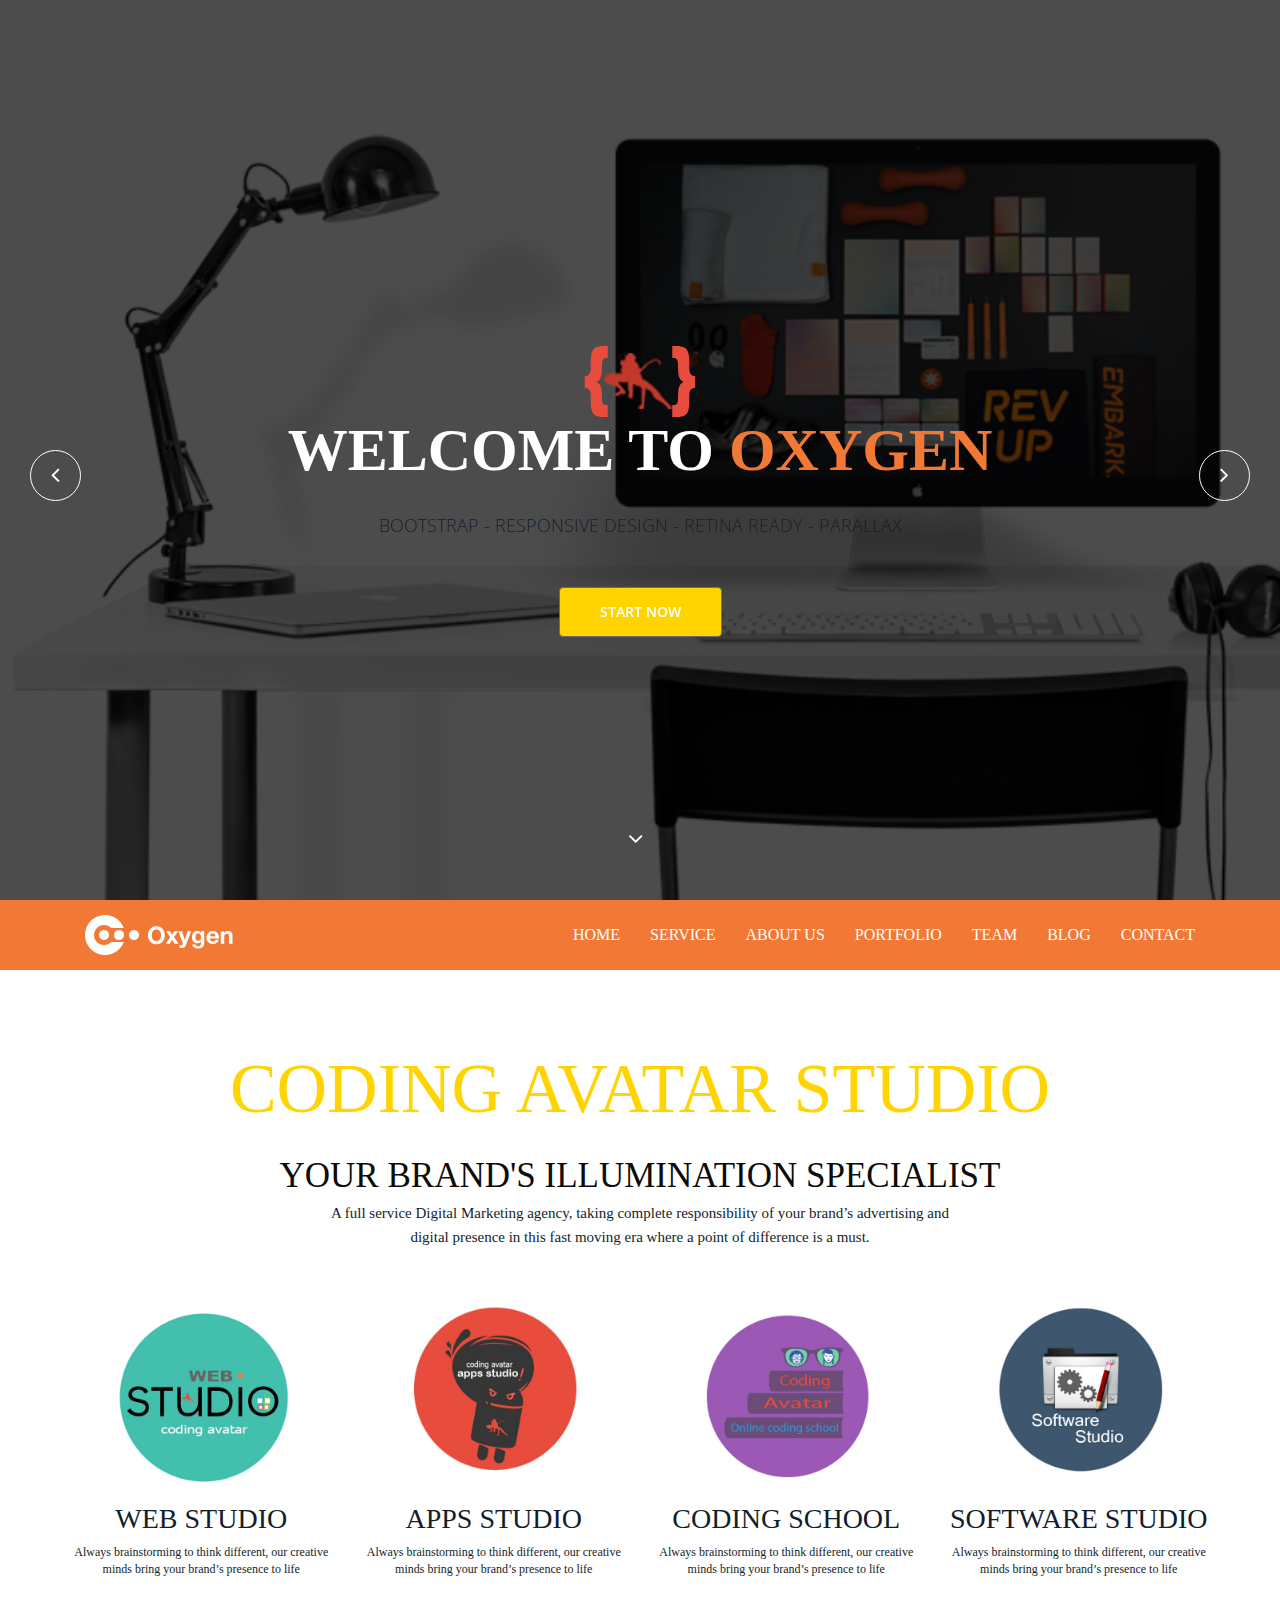
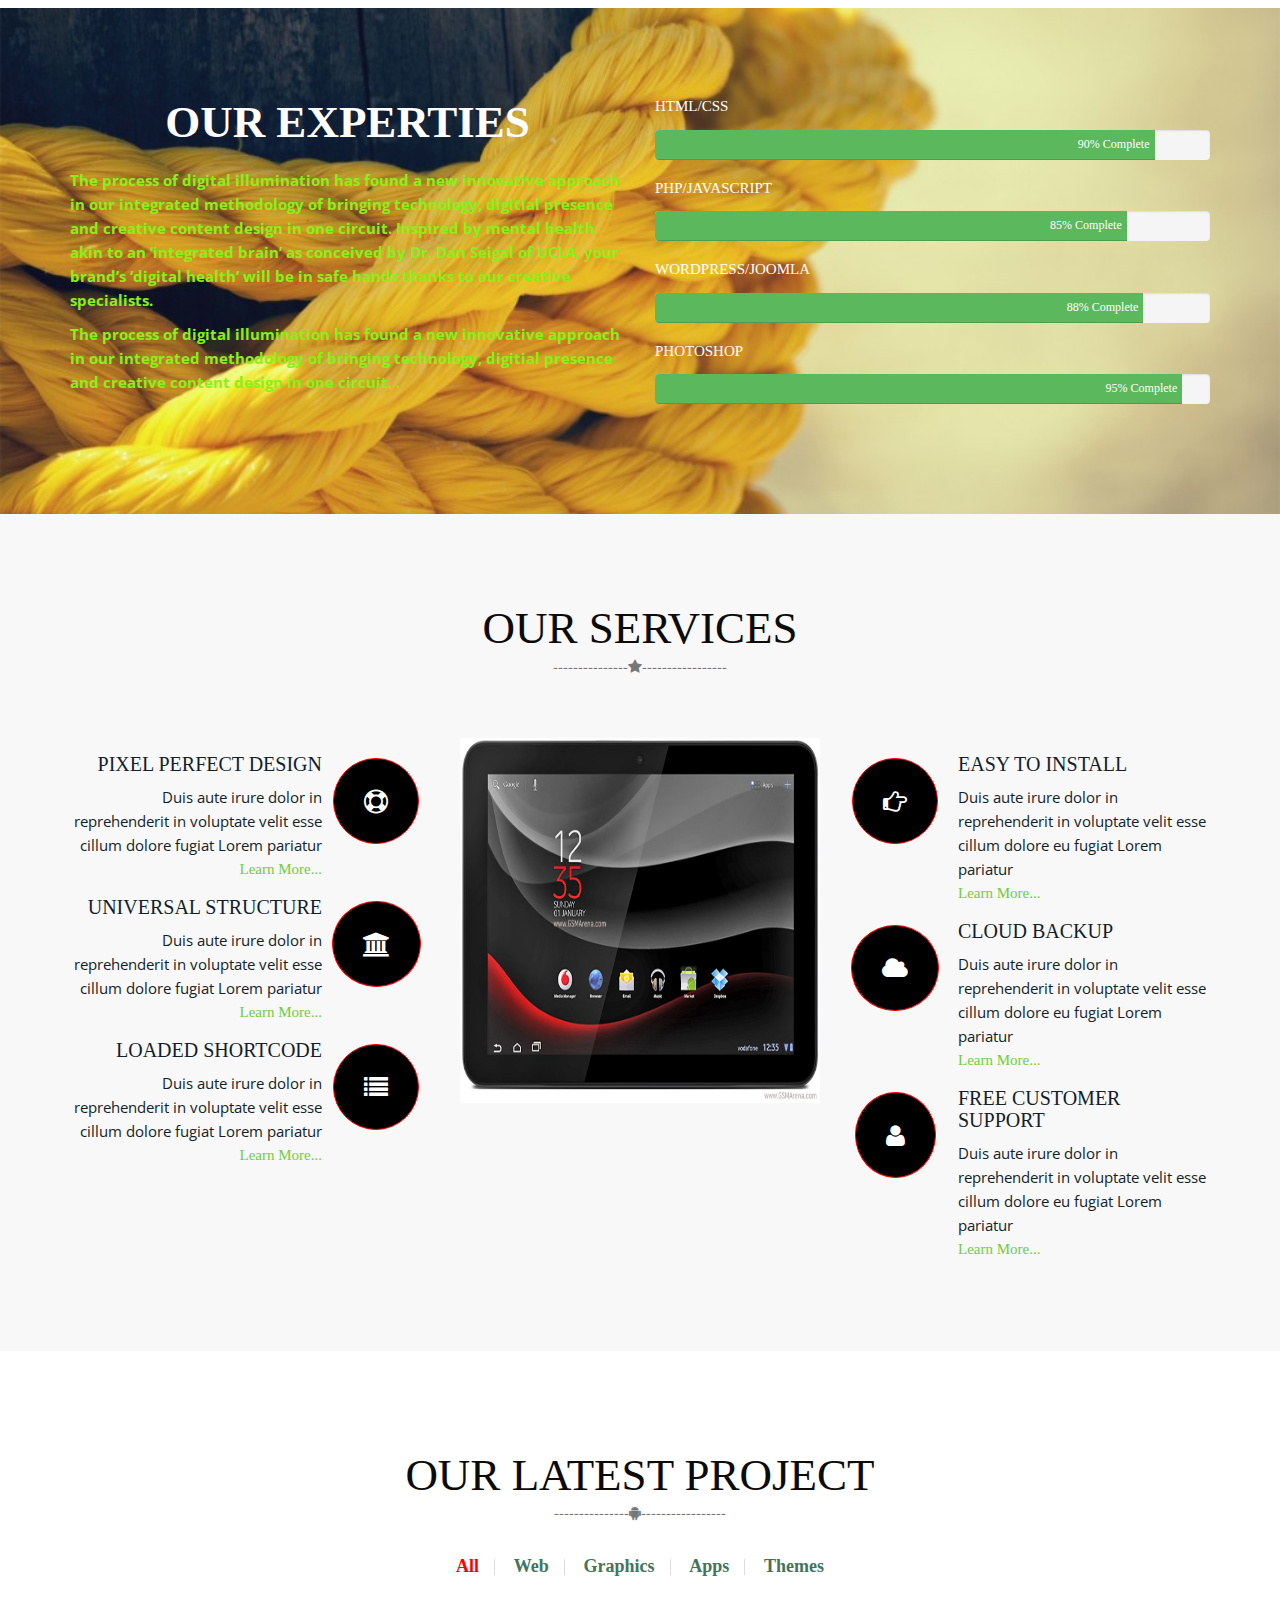
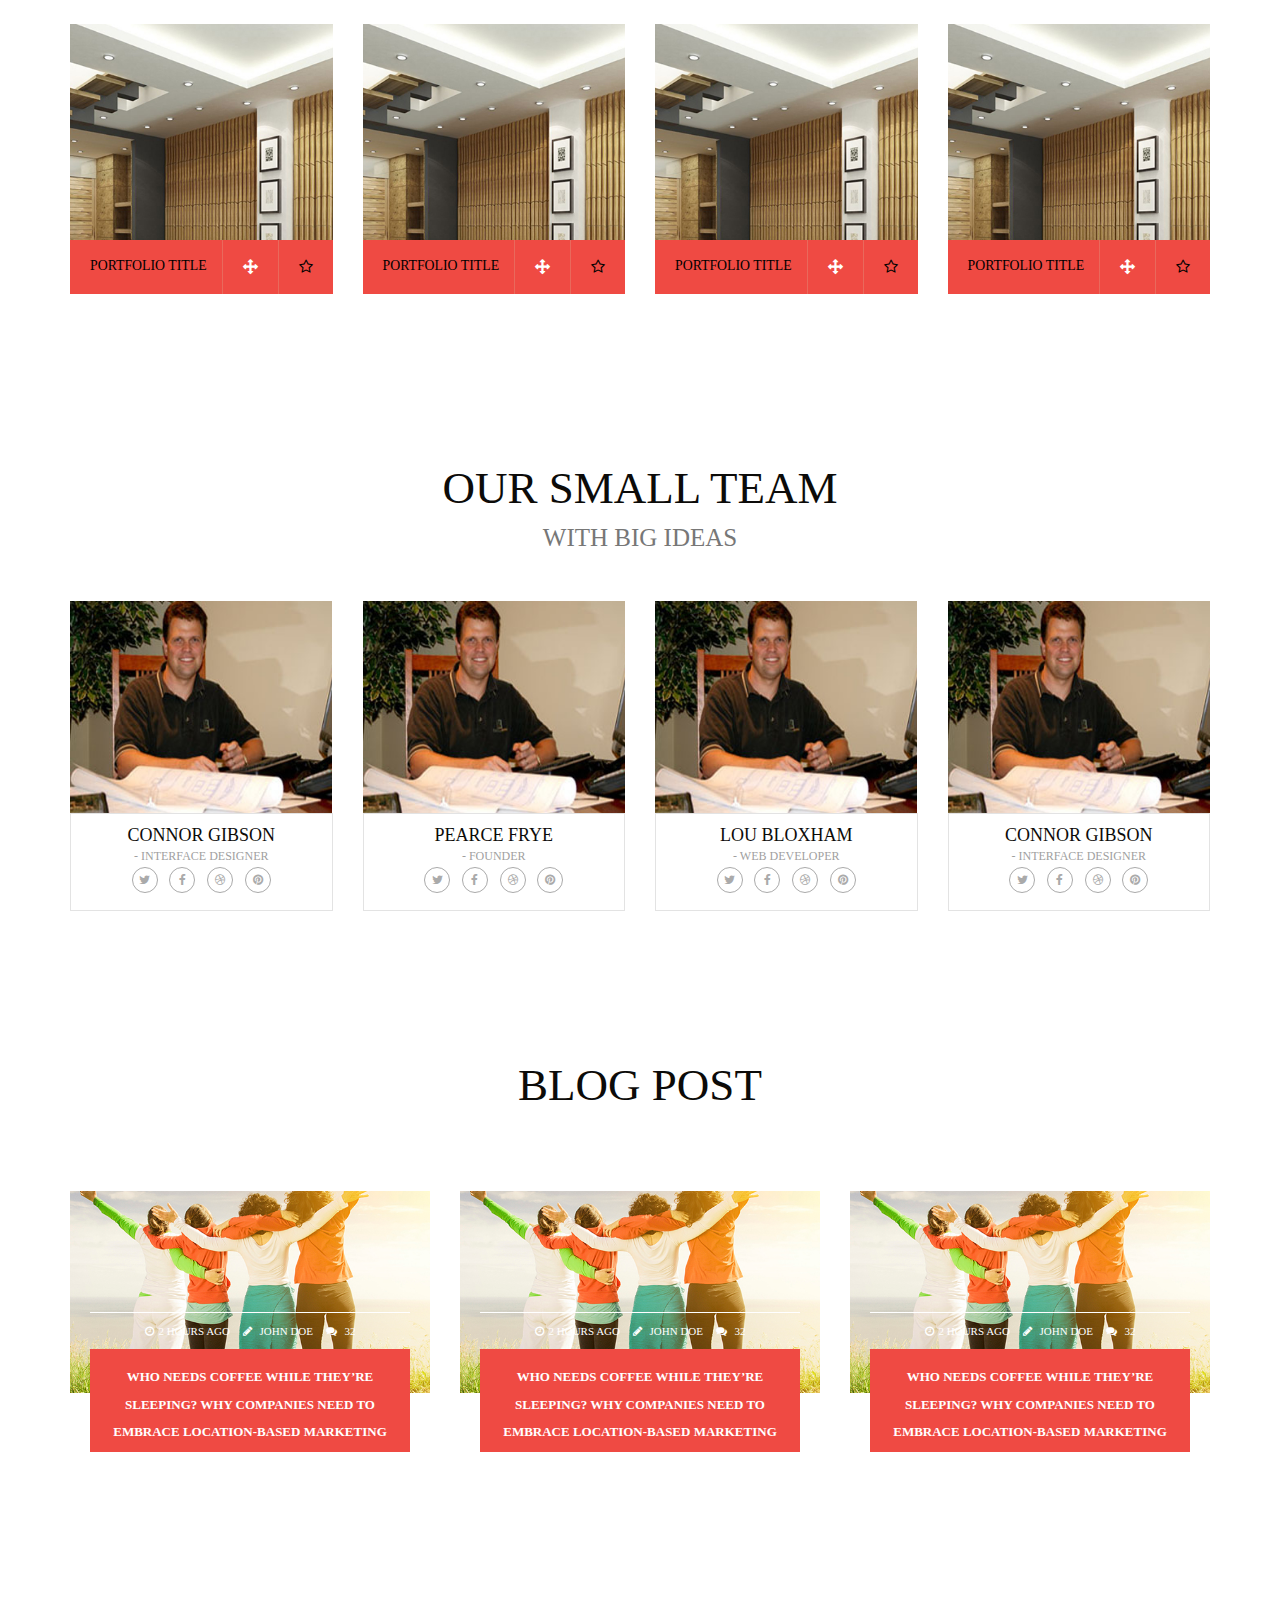
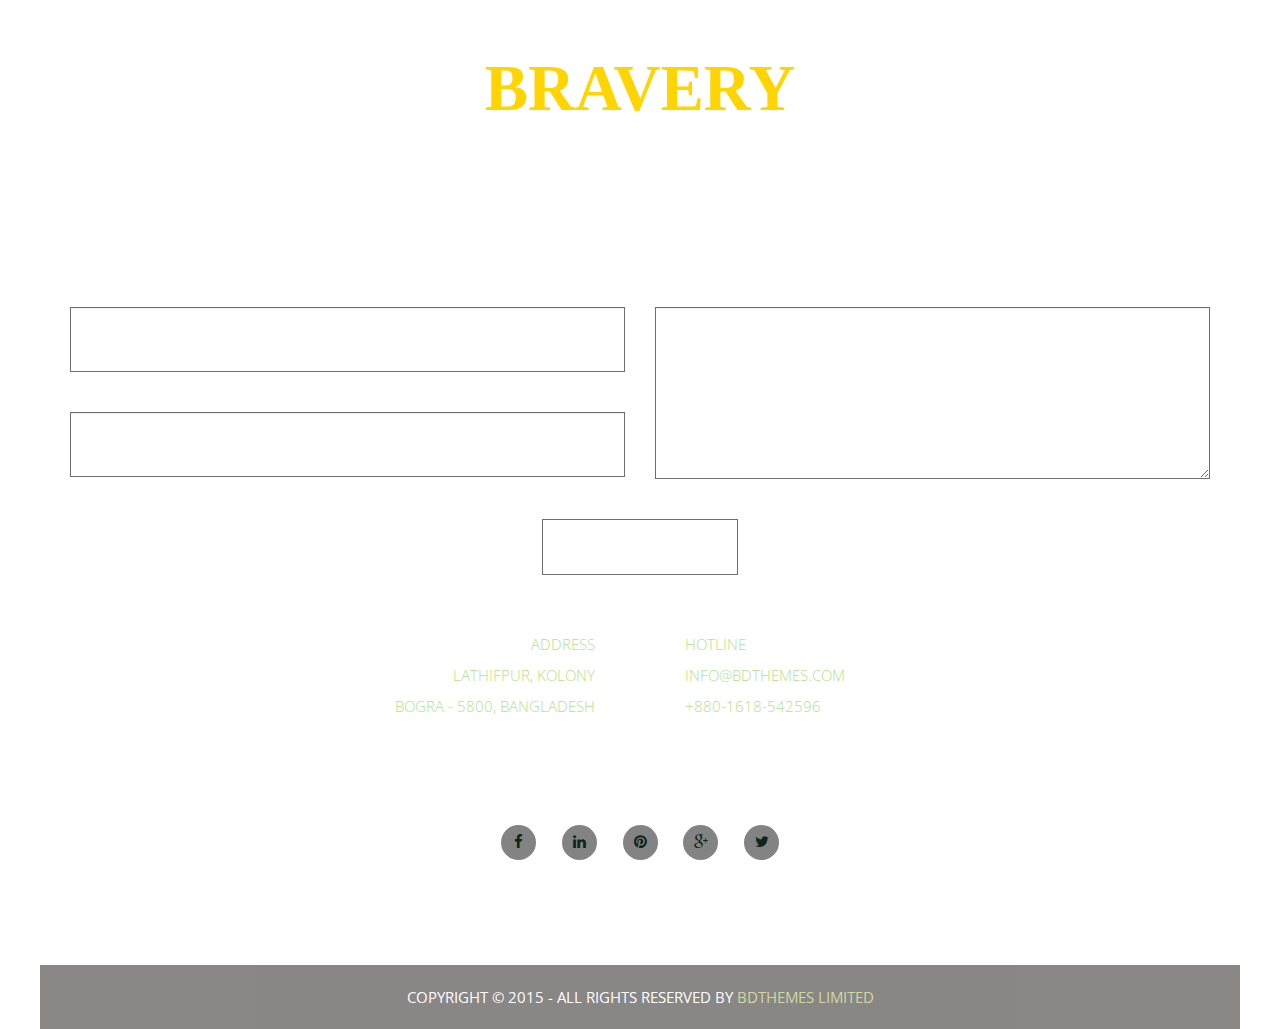
==== commit 9235a820: "main site dev" ====
--- a/codingavatar/index.html
+++ b/codingavatar/index.html
@@ -27,7 +27,6 @@
 		
     </head>
     <body>
-	DASD
 	<div class="row"><div id="brwidth_slider" class="ui-slider ui-slider-horizontal ui-widget ui-widget-content ui-corner-all" aria-disabled="false"><div class="ui-slider-range ui-widget-header ui-corner-all ui-slider-range-max" style="width: 40%;"></div><a href="#" class="ui-slider-handle ui-state-default ui-corner-all" style="left: 60%;"></a></div></div>
 
 
